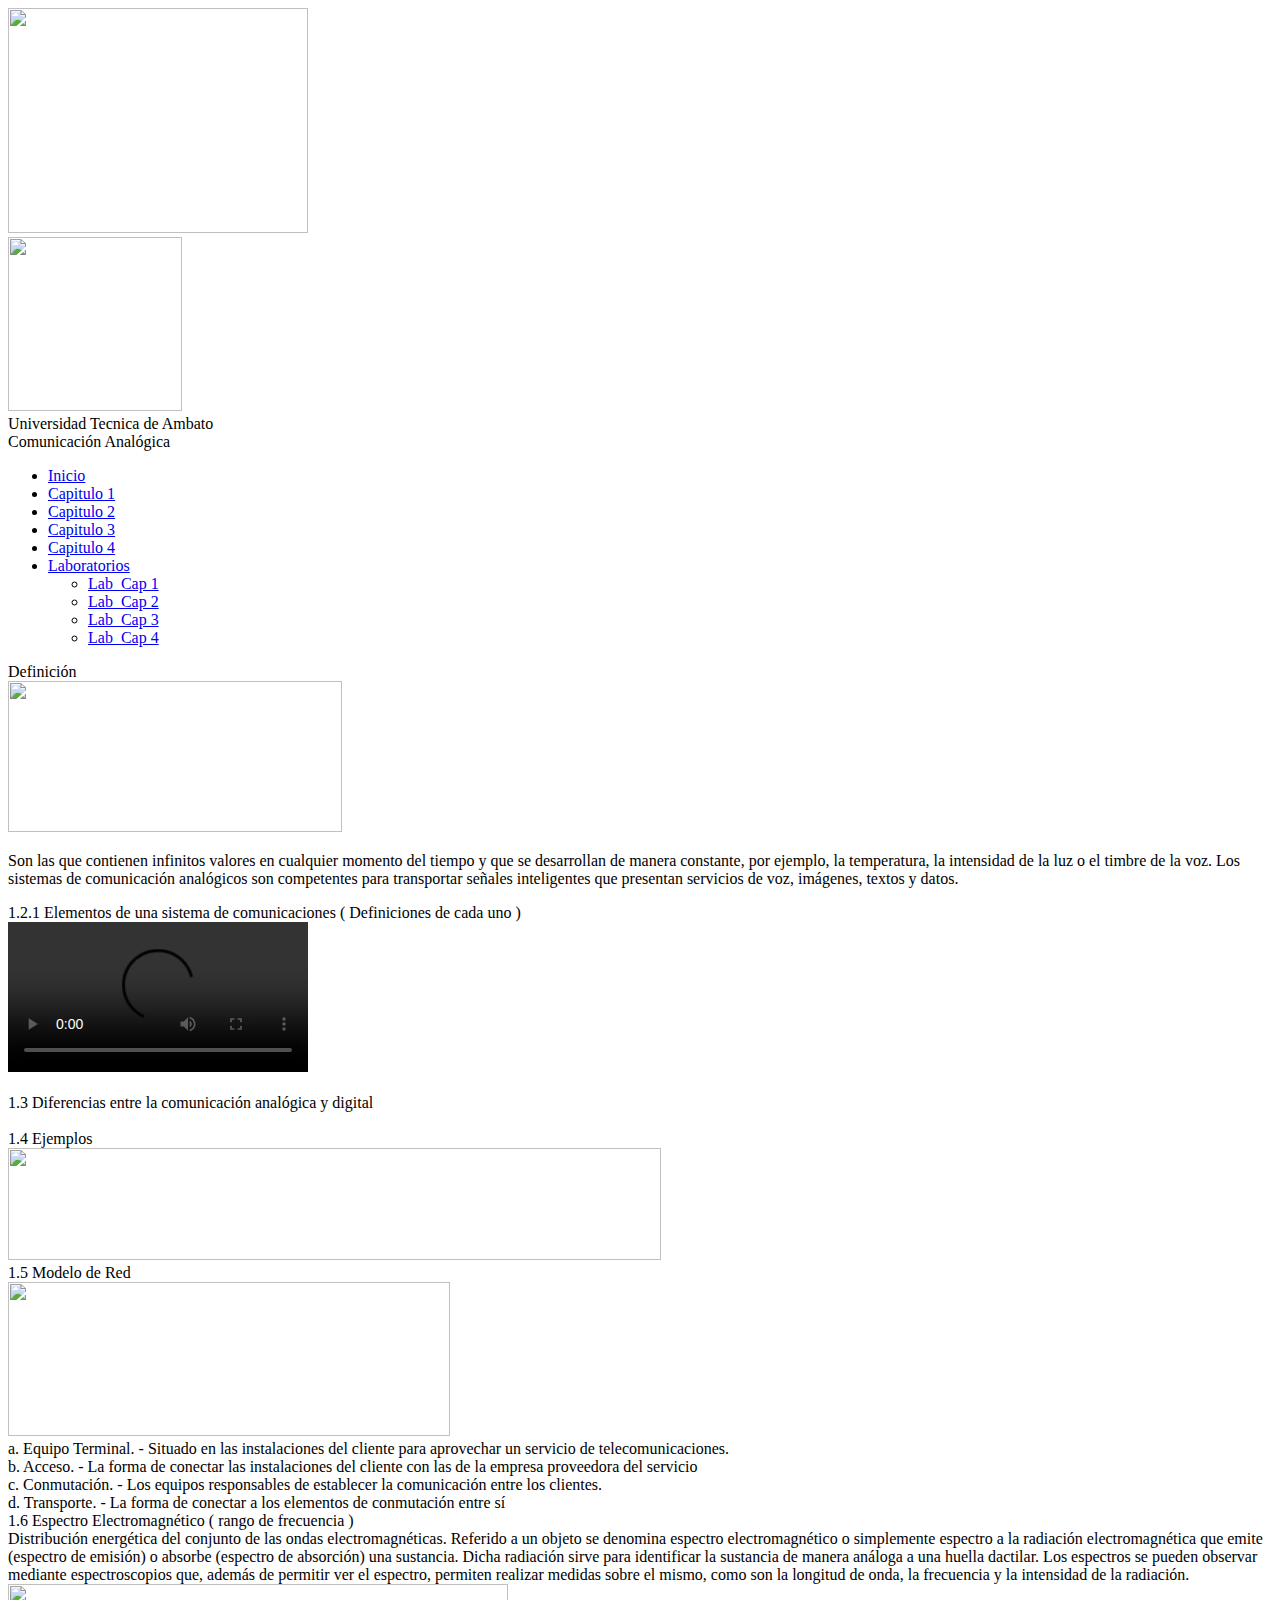
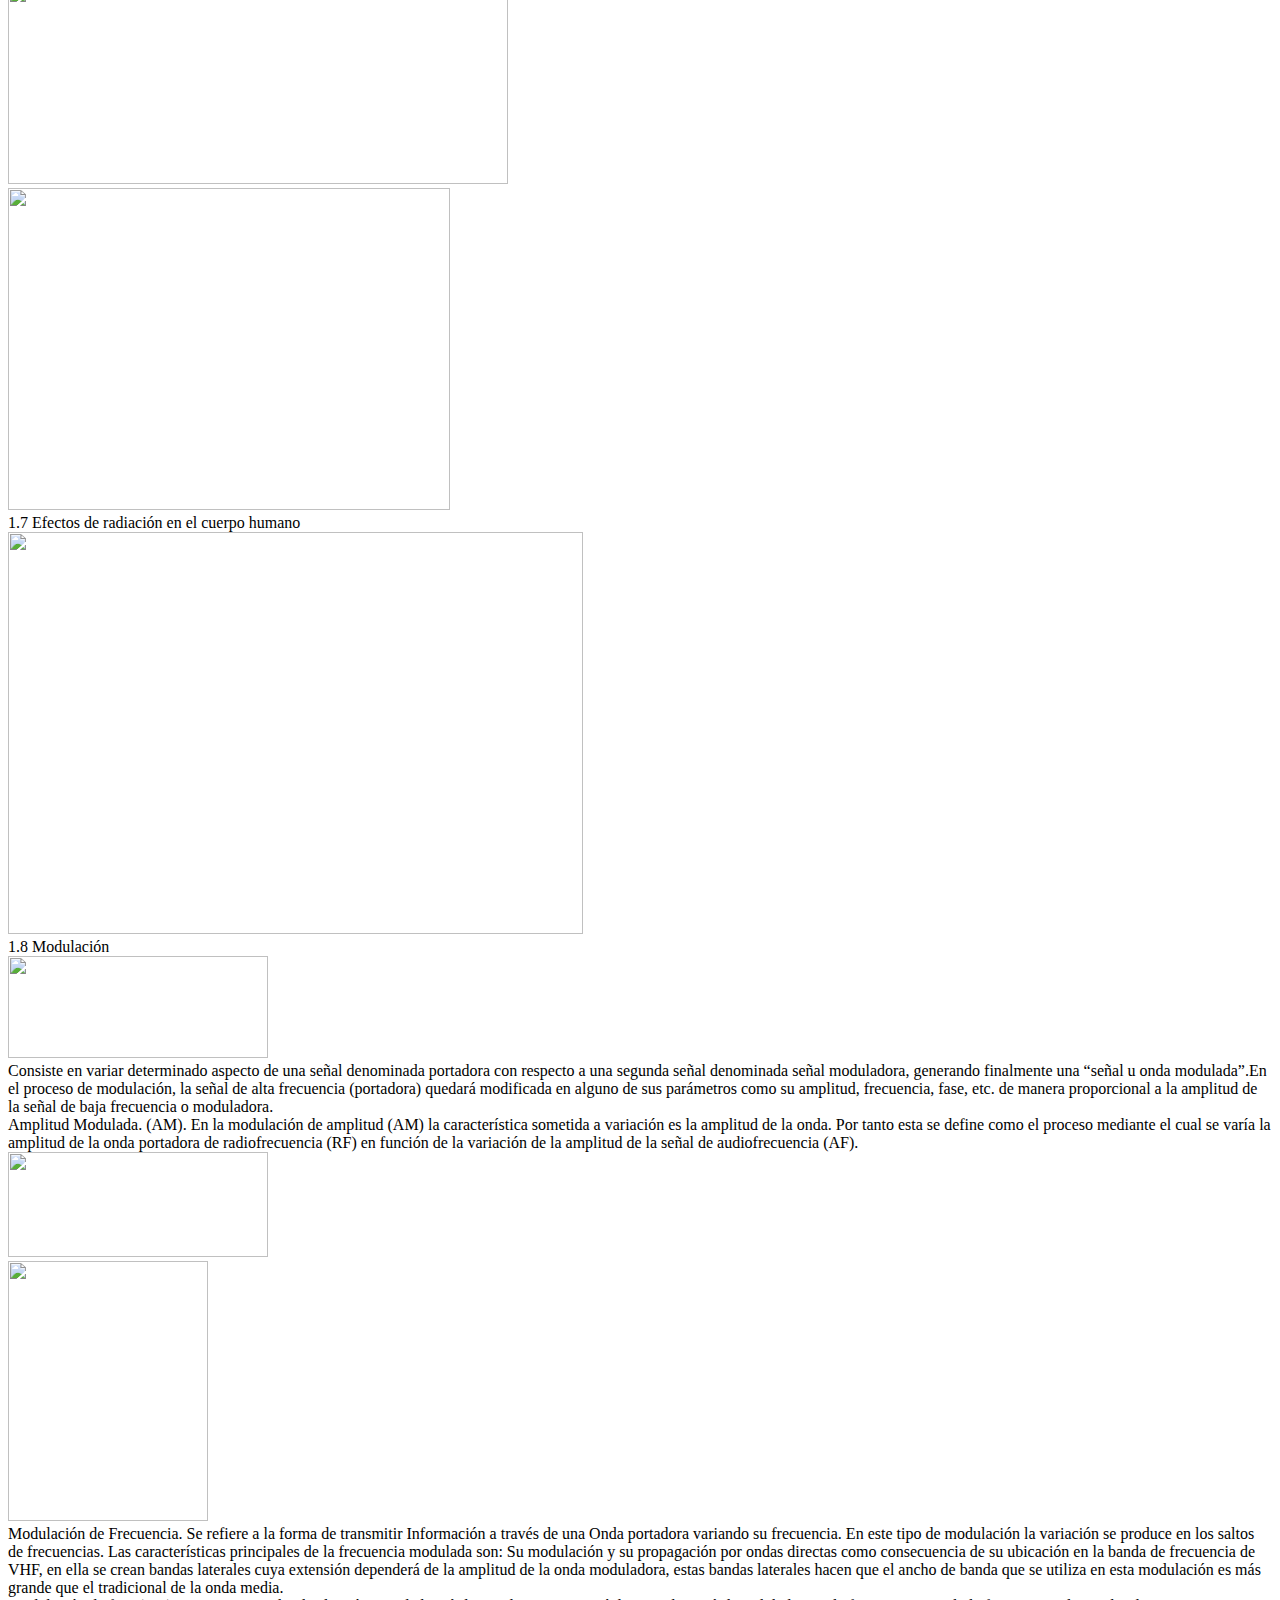
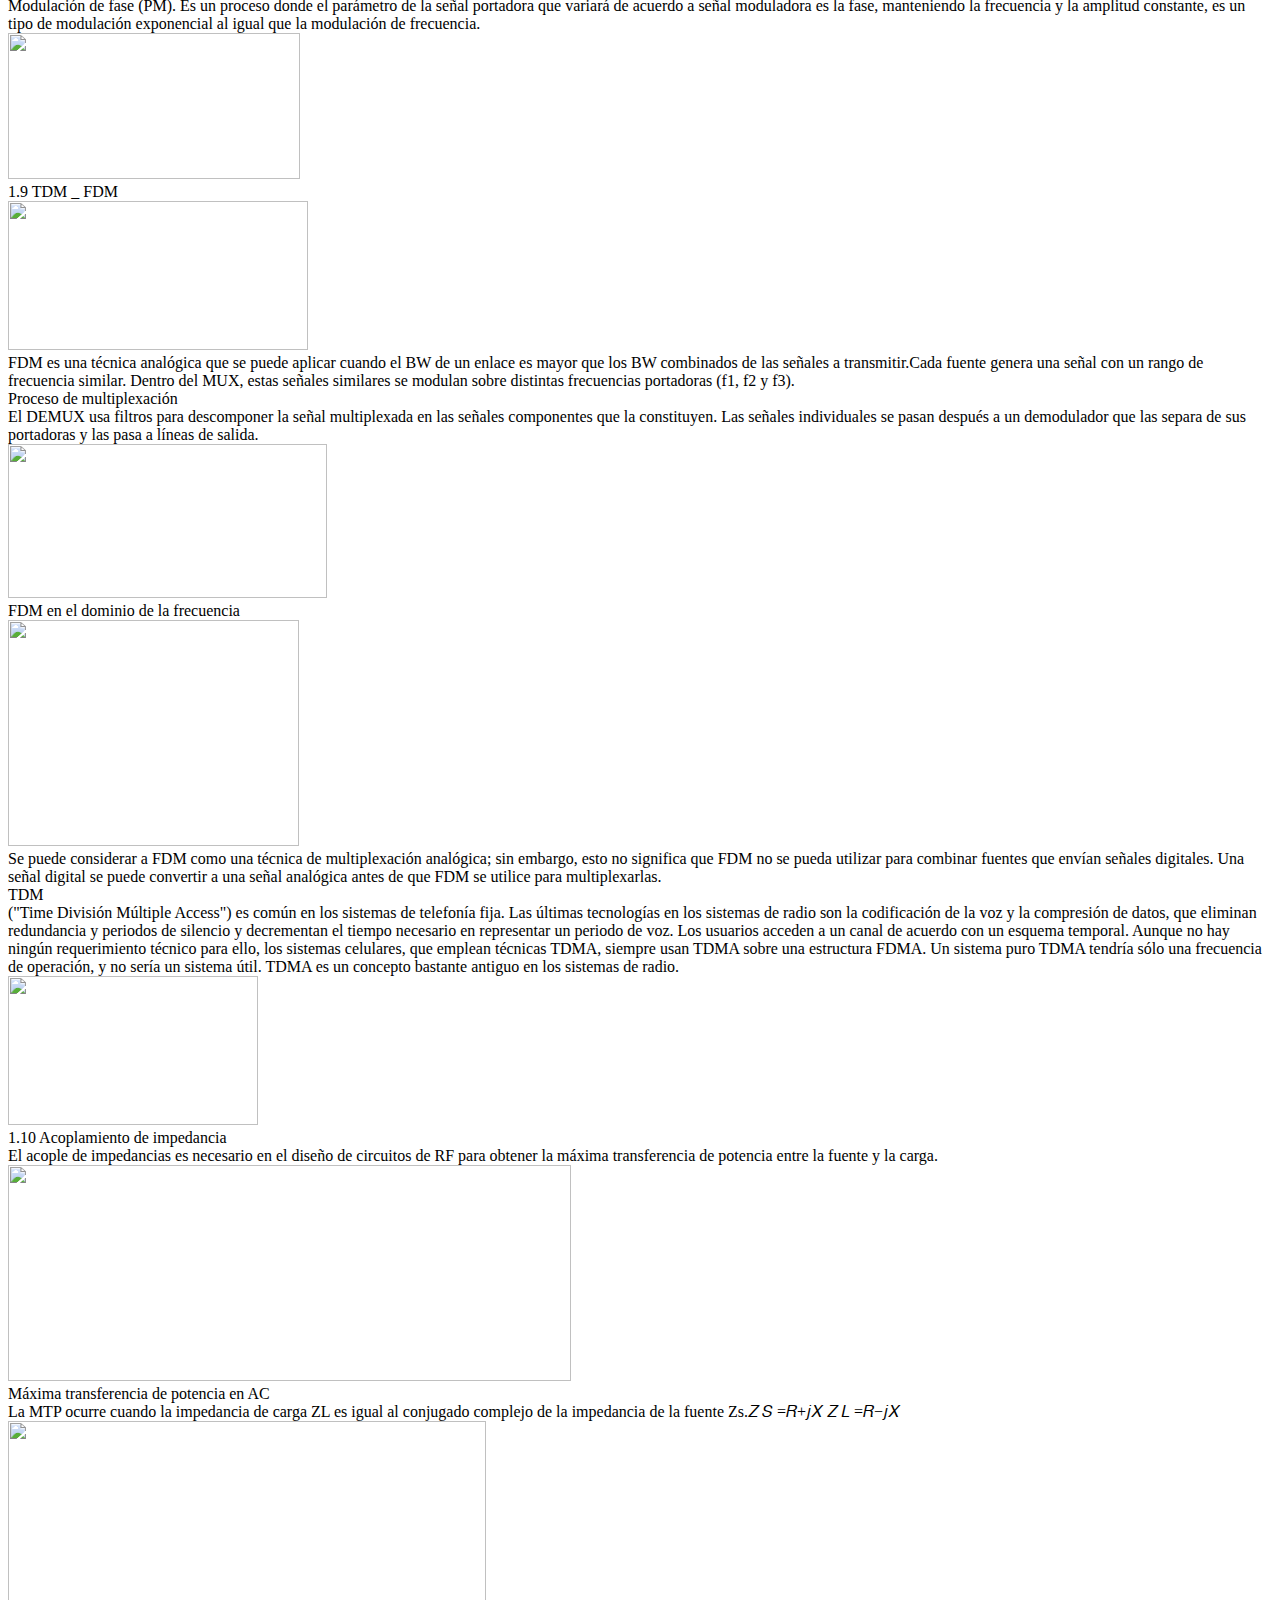
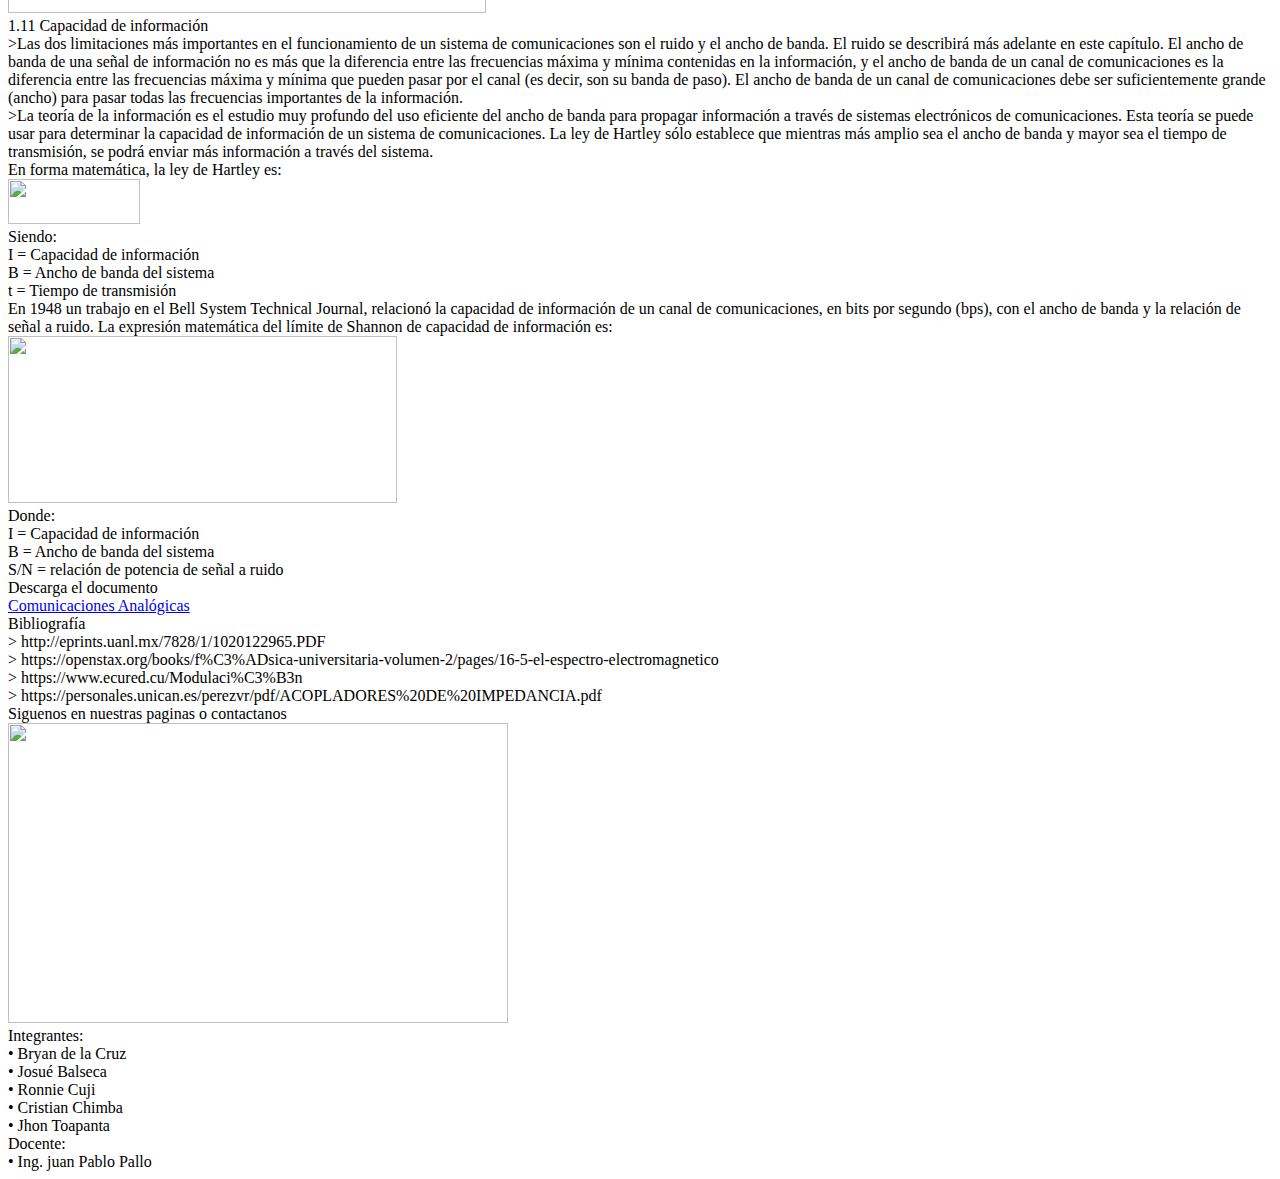
==== Capitulo 1.html @ 6d48a51b "Add files via upload" ====
<!doctype html>
<html>
<head>
<meta charset="utf-8">
<title>Materia Comunicación Analógica</title>
<link href="Codigo/codigo.css" rel="stylesheet" type="text/css">
</head>	 

<body>
	
<div id="marco">
	
	<div class="encabezadopri">
		
		<div class="imag1"><img src="Imagenes/Circuito-integrado-300x225.png" width="300" height="225" alt=""/></div>
	  	<div class="logopri"><img src="Imagenes/Ico_uta.png" width="174" height="174" alt=""/></div>
		<div class="titulopri">Universidad Tecnica de Ambato</div>
		<div class="titulo2">Comunicación Analógica</div>
		
		
	</div>

	<div class="menu">
		<ul>
			<li> <a href="index.html">Inicio</a> </li> 
			<li> <a href="Capitulo 1.html">Capitulo 1</a> </li>
			<li> <a href="Capitulo 2.html">Capitulo 2</a> </li>
			<li> <a href="Capitulo 3.html">Capitulo 3</a> </li>
			<li> <a href="Capitulo 4.html">Capitulo 4</a> </li>
			<li> <a href="Laboratorios.html">Laboratorios</a> 
				<ul class="submenu">
					<li> <a href="Lab_Cap 1.html">Lab_Cap 1</a></li>
					<li> <a href="Lab_Cap 2.html">Lab_Cap 2</a></li>
					<li> <a href="Lab_Cap 3.html">Lab_Cap 3</a></li>
					<li> <a href="Lab_Cap 4.html">Lab_Cap 4</a></li>
				</ul>
			</li>
		</ul>
	
	</div>
	<div class="limipar"></div>
		
	<div class="contenidoini">
  	  <div class="cont3">Definición</div>
		<div class="imag4"><img src="Imagenes/Imagen3.jpg" width="334" height="151" alt=""/></div>
  	  <div class="cont4"><p>Son las que contienen infinitos valores en cualquier momento del tiempo y que se desarrollan de manera constante, por ejemplo, la temperatura, la intensidad de la luz o el timbre de la voz. Los sistemas de comunicación analógicos son competentes para transportar señales inteligentes que presentan servicios de voz, imágenes, textos y datos.</p></div>
  	  <div class="tema1">1.2.1	Elementos de una sistema de comunicaciones ( Definiciones de cada uno )</div>
		<video controls> <source src="Videos/Introducción a las telecomunicaciones.mp4" type="video/mp4" width="200" alt=""/></video>
	  <div class="imag5"><img src="Imagenes/Imagen4.png" width="500" alt=""/></div>
		
			
 	  <div class="tema2">1.3	Diferencias entre la comunicación analógica y digital </div>
		<div class="imag6"><img src="Imagenes/Imagen5.png" width="442" alt=""/></div>
	  <div class="tema3">1.4	Ejemplos</div>
		<div class="imag7"><img src="Imagenes/Captura.PNG" width="653" height="112" alt=""/></div>
	  <div class="tema4">1.5	Modelo de Red </div>
		<div class="imag8"><img src="Imagenes/Imagen6.png" width="442" height="154" alt=""/></div>
		<div class="cont5">
			a. Equipo Terminal. - Situado en las instalaciones del cliente para aprovechar un servicio 
			de telecomunicaciones.<br>
			b. Acceso. - La forma de conectar las instalaciones del cliente con las de la empresa proveedora del servicio<br>
			c. Conmutación. - Los equipos responsables de establecer la comunicación entre los clientes.<br>
			d. Transporte. - La forma de conectar a los elementos de conmutación entre sí
		</div>
		<div class="tema5">1.6	Espectro Electromagnético ( rango de frecuencia )</div>
	  <div class="cont6">Distribución energética del conjunto de las ondas electromagnéticas. Referido a un objeto se denomina espectro electromagnético o simplemente espectro a la radiación electromagnética que emite (espectro de emisión) o absorbe (espectro de absorción) una sustancia. Dicha radiación sirve para identificar la sustancia de manera análoga a una huella dactilar. Los espectros se pueden observar mediante espectroscopios que, además de permitir ver el espectro, permiten realizar medidas sobre el mismo, como son la longitud de onda, la frecuencia y la intensidad de la radiación.</div>
		<div class="imag9"><img src="Imagenes/imag9.jpg" width="500" height="200" alt=""/></div>
		<div class="imag11"><img src="Imagenes/imag11.jpg" width="442" height="322" alt=""/></div>
	  <div class="tema6">1.7	Efectos de radiación en el cuerpo humano </div>
		<div class="imag12"><img src="Imagenes/imag12.PNG" width="575" height="402" alt=""/></div>
	  <div class="tema7">1.8	Modulación</div>
		<div class="imag13"><img src="Imagenes/imag13.gif" width="260" height="102" alt=""/></div>
	  <div class="cont7">Consiste en variar determinado aspecto de una señal denominada portadora con respecto a una segunda señal denominada señal moduladora, generando finalmente una “señal u onda modulada”.En el proceso de modulación, la señal de alta frecuencia (portadora) quedará modificada en alguno de sus parámetros como su amplitud, frecuencia, fase, etc. de manera proporcional a la amplitud de la señal de baja frecuencia o moduladora.</div>
	  <div class="cont8">Amplitud Modulada. (AM). En la modulación de amplitud (AM) la característica sometida a variación es la amplitud de la onda. Por tanto esta se define como el proceso mediante el cual se varía la amplitud de la onda portadora de radiofrecuencia (RF) en función de la variación de la amplitud de la señal de audiofrecuencia (AF).</div>
		<div class="imag14"><img src="Imagenes/imag14.jpg" width="260" height="105" alt=""/></div>
		<div class="imag15"><img src="Imagenes/imag15.png" width="200" height="260" alt=""/></div>
	  <div class="cont9">Modulación de Frecuencia. Se refiere a la forma de transmitir Información a través de una Onda portadora variando su frecuencia. En este tipo de modulación la variación se produce en los saltos de frecuencias.
		Las características principales de la frecuencia modulada son: Su modulación y su propagación por ondas directas como consecuencia de su ubicación en la banda de frecuencia de VHF, en ella se crean bandas laterales cuya extensión dependerá de la amplitud de la onda moduladora, estas bandas laterales hacen que el ancho de banda que se utiliza en esta modulación es más grande que el tradicional de la onda media.</div>
	  <div class="cont10">Modulación de fase (PM). Es un proceso donde el parámetro de la señal portadora que variará de acuerdo a señal moduladora es la fase, manteniendo la frecuencia y la amplitud constante, es un tipo de modulación exponencial al igual que la modulación de frecuencia.</div>
		<div class="imag16"><img src="Imagenes/imag16.gif" width="292" height="146" alt=""/></div>
		<div class="tema12">1.9	TDM _ FDM</div>
		<div class="imag17"><img src="Imagenes/imag17.png" width="300" height="149" alt=""/></div>
	  <div class="cont11">FDM es una técnica analógica que se puede aplicar cuando el BW de un enlace es mayor que los BW combinados de las señales a transmitir.Cada fuente genera una señal con un rango  de frecuencia similar. Dentro del MUX, estas  señales similares se modulan sobre  distintas frecuencias portadoras (f1, f2  y f3).</div>
	  <div class="tema8">Proceso de multiplexación</div>
	  <div class="cont12">El DEMUX usa filtros para descomponer la señal multiplexada en las señales componentes que la constituyen. Las señales individuales se pasan después a un demodulador que las separa de sus portadoras y las pasa a líneas de salida.</div>
		<div class="imag18"><img src="Imagenes/imag18.png" width="319" height="154" alt=""/></div>
	  <div class="tema9">FDM en el dominio de la frecuencia</div>
		<div class="imag19"><img src="Imagenes/imag19.png" width="291" height="226" alt=""/></div>
		<div class="cont13">Se puede considerar a FDM como una técnica de multiplexación analógica; sin embargo, esto no significa que FDM no se pueda utilizar para combinar fuentes que envían señales digitales. Una señal digital se puede convertir a una señal analógica antes de que FDM se utilice para multiplexarlas.</div>
	  <div class="tema10">TDM</div>
	  <div class="cont14">("Time División Múltiple Access") es común en los sistemas de telefonía fija. Las últimas tecnologías en los sistemas de radio son la codificación de la voz y la compresión de datos, que eliminan redundancia y periodos de silencio y decrementan el tiempo necesario en representar un periodo de voz. Los usuarios acceden a un canal de acuerdo con un esquema temporal. Aunque no hay ningún requerimiento técnico para ello, los sistemas celulares, que emplean técnicas TDMA, siempre usan TDMA sobre una estructura FDMA. Un sistema puro TDMA tendría sólo una frecuencia de operación, y no sería un sistema útil. TDMA es un concepto bastante antiguo en los sistemas de radio.</div>
		<div class="imag20"><img src="Imagenes/imag20.jpg" width="250" height="149" alt=""/></div>
	  <div class="tema11">1.10	Acoplamiento de impedancia </div>
	  <div class="cont15">El acople de impedancias es necesario en el diseño de circuitos de RF para obtener la máxima transferencia de potencia entre la fuente y la carga.</div>
		<div class="imag21"><img src="Imagenes/imag21.png" width="563" height="216" alt=""/></div>
	  <div class="tema13">Máxima transferencia de potencia en AC</div>
	  <div class="cont16">La MTP ocurre cuando la impedancia de carga ZL es igual al conjugado complejo de la impedancia de la fuente Zs.𝑍 𝑆 =𝑅+𝑗𝑋 𝑍 𝐿 =𝑅−𝑗𝑋</div>
		<div class="imag22"><img src="Imagenes/imag22.jpg" width="478" height="192" alt=""/></div>
	  <div  class="tema14">1.11	Capacidad de información </div>
	  <div class="cont17">>Las dos limitaciones más importantes en el funcionamiento de un sistema de comunicaciones son el ruido y el ancho de banda. El ruido se describirá más adelante en este capítulo. El ancho de banda de una señal de información no es más que la diferencia entre las frecuencias máxima y mínima contenidas en la información, y el ancho de banda de un canal de comunicaciones es la diferencia entre las frecuencias máxima y mínima que pueden pasar por el canal (es decir, son su banda de paso). El ancho de banda de un canal de comunicaciones debe ser suficientemente grande (ancho) para pasar todas las frecuencias importantes de la información.<br>
		>La teoría de la información es el estudio muy profundo del uso eficiente del ancho de banda para propagar información a través de sistemas electrónicos de comunicaciones. Esta teoría se puede usar para determinar la capacidad de información de un sistema de comunicaciones. La ley de Hartley sólo establece que mientras más amplio sea el ancho de banda y mayor sea el tiempo de transmisión, se podrá enviar más información a través del sistema.<br>
	  En forma matemática, la ley de Hartley es:</div>
		<div class="imag23"><img src="Imagenes/imag23.png" width="132" height="45" alt=""/></div>
	  <div class="cont18">Siendo:<br> I = Capacidad de información<br>
			B = Ancho de banda del sistema<br>
            t = Tiempo de transmisión</div>
	  <div class="cont19">En 1948 un trabajo en el Bell System Technical Journal, relacionó la capacidad de información de un canal de comunicaciones, en bits por segundo (bps), con el ancho de banda y la relación de señal a ruido. La expresión matemática del límite de Shannon de capacidad de información es:</div>
		<div class="imag24"><img src="Imagenes/imag24.png" width="389" height="167" alt=""/></div>
		<div class="cont20">Donde:<br>  I = Capacidad de información<br>
            B = Ancho de banda del sistema<br>
            S/N = relación de potencia de señal a ruido</div>
		<div class="cont21">Descarga el documento</div>
		<a href="Materia/CAPÍTULO I.pdf">Comunicaciones Analógicas</a>
		<div class="cont22">Bibliografía</div>
		<div class="cont23">
		> http://eprints.uanl.mx/7828/1/1020122965.PDF<br>
		> https://openstax.org/books/f%C3%ADsica-universitaria-volumen-2/pages/16-5-el-espectro-electromagnetico<br>
		> https://www.ecured.cu/Modulaci%C3%B3n<br>
		> https://personales.unican.es/perezvr/pdf/ACOPLADORES%20DE%20IMPEDANCIA.pdf</div>
		
  </div>
		
	<div class="pie">
		<div class="redes">Siguenos en nuestras paginas o contactanos</div>
		<div class="imag4"><img src="Imagenes/publicidad-empresas-en-redes-sociales-empresa-madrid.png" width="500" height="300" alt=""/></div>
		<div class="inte">Integrantes:
	   <div class="contn">•	Bryan de la Cruz <br>
		  •	Josué Balseca <br>
		  •	Ronnie Cuji <br>
		  •	Cristian Chimba <br>
		  •	Jhon Toapanta</div>
	  </div>
	  <div class="inte">Docente:
	   <div class="contn">• Ing. juan Pablo Pallo</div>
		
	</div>
	
	
	
</div>
	
</body>
</html>
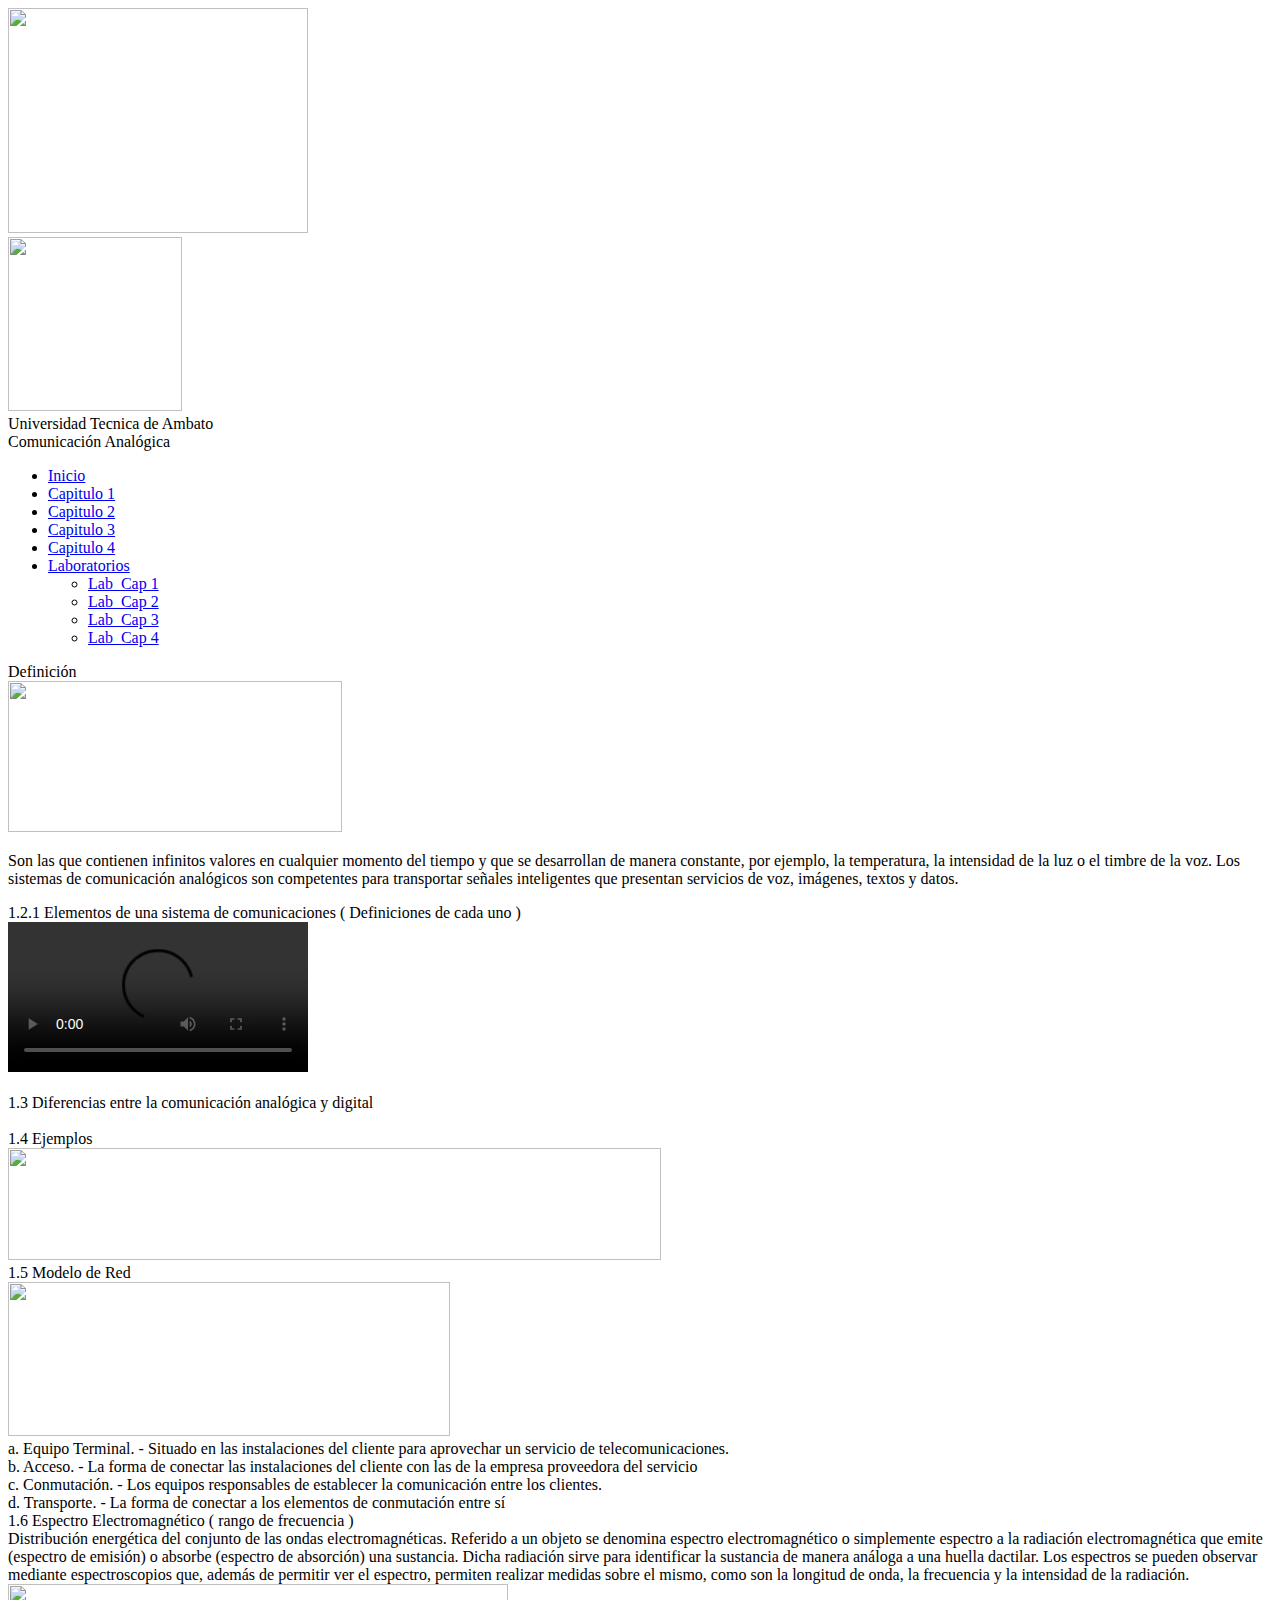
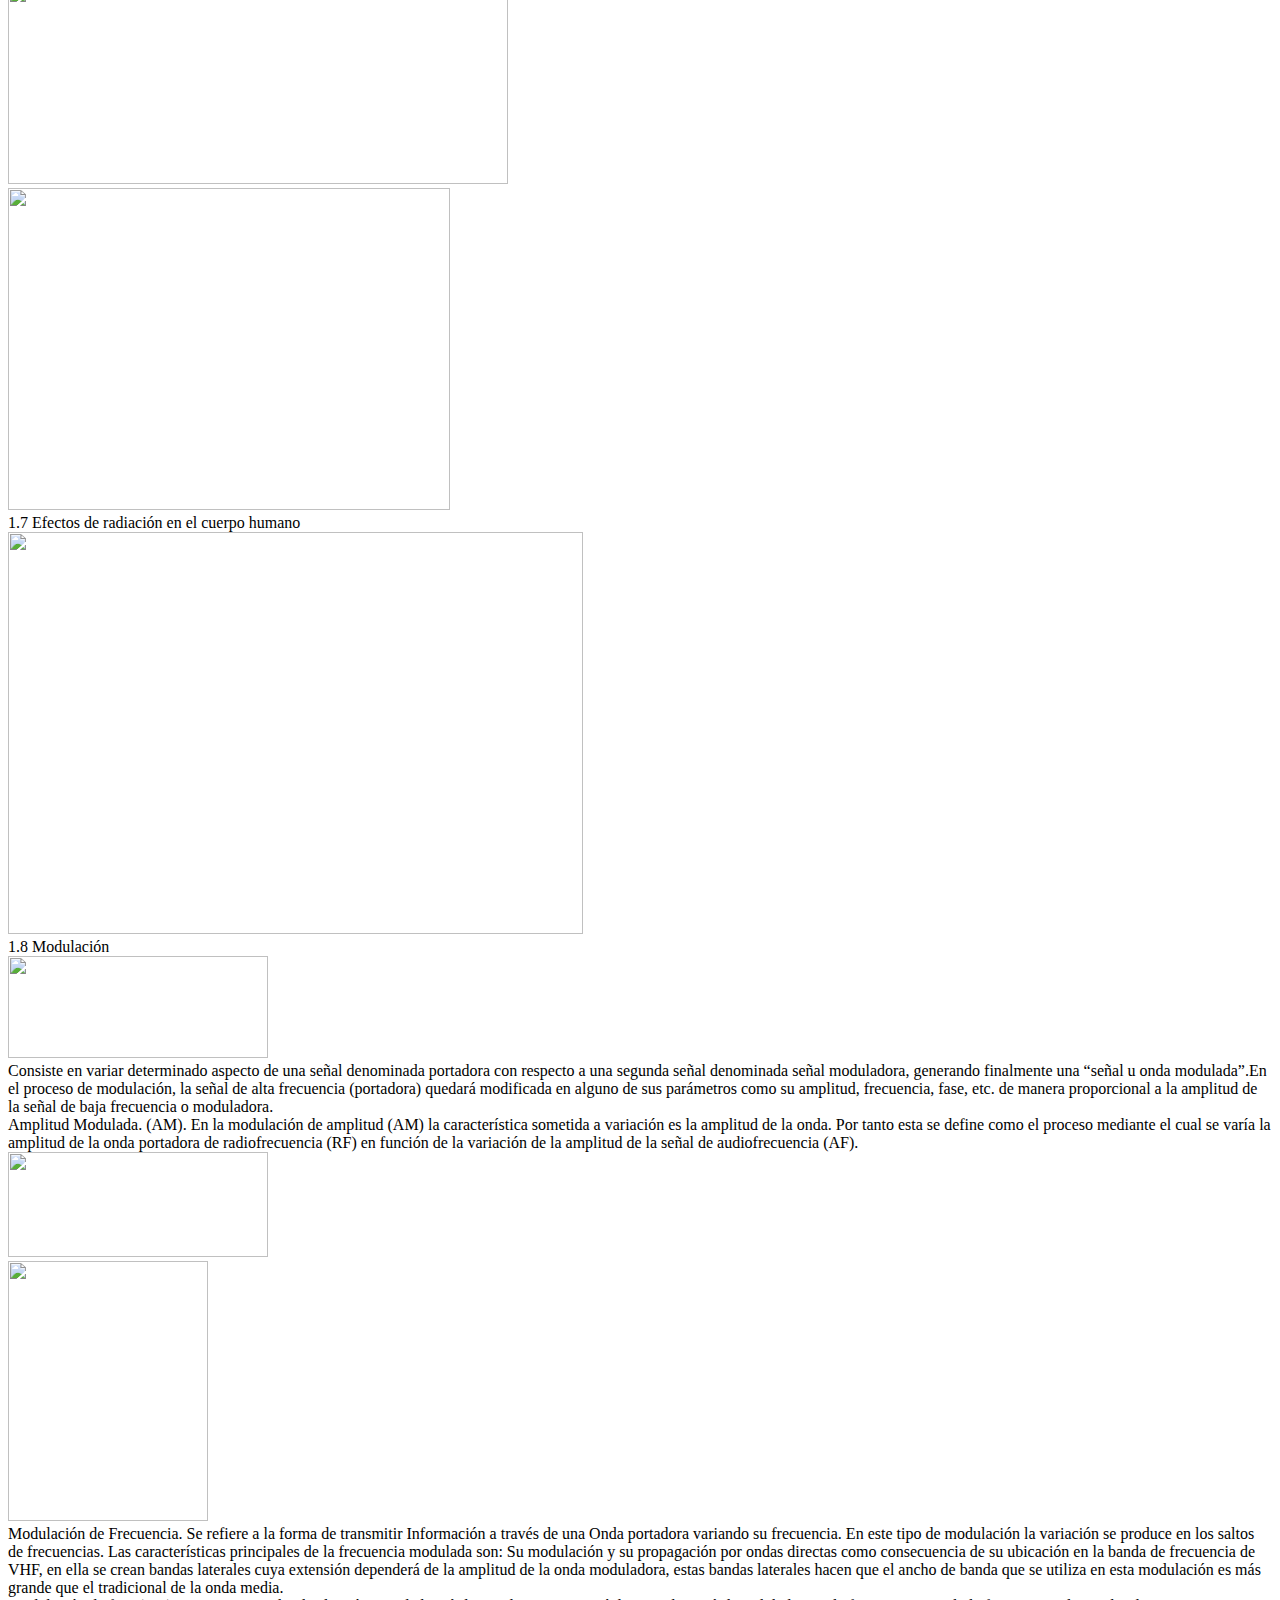
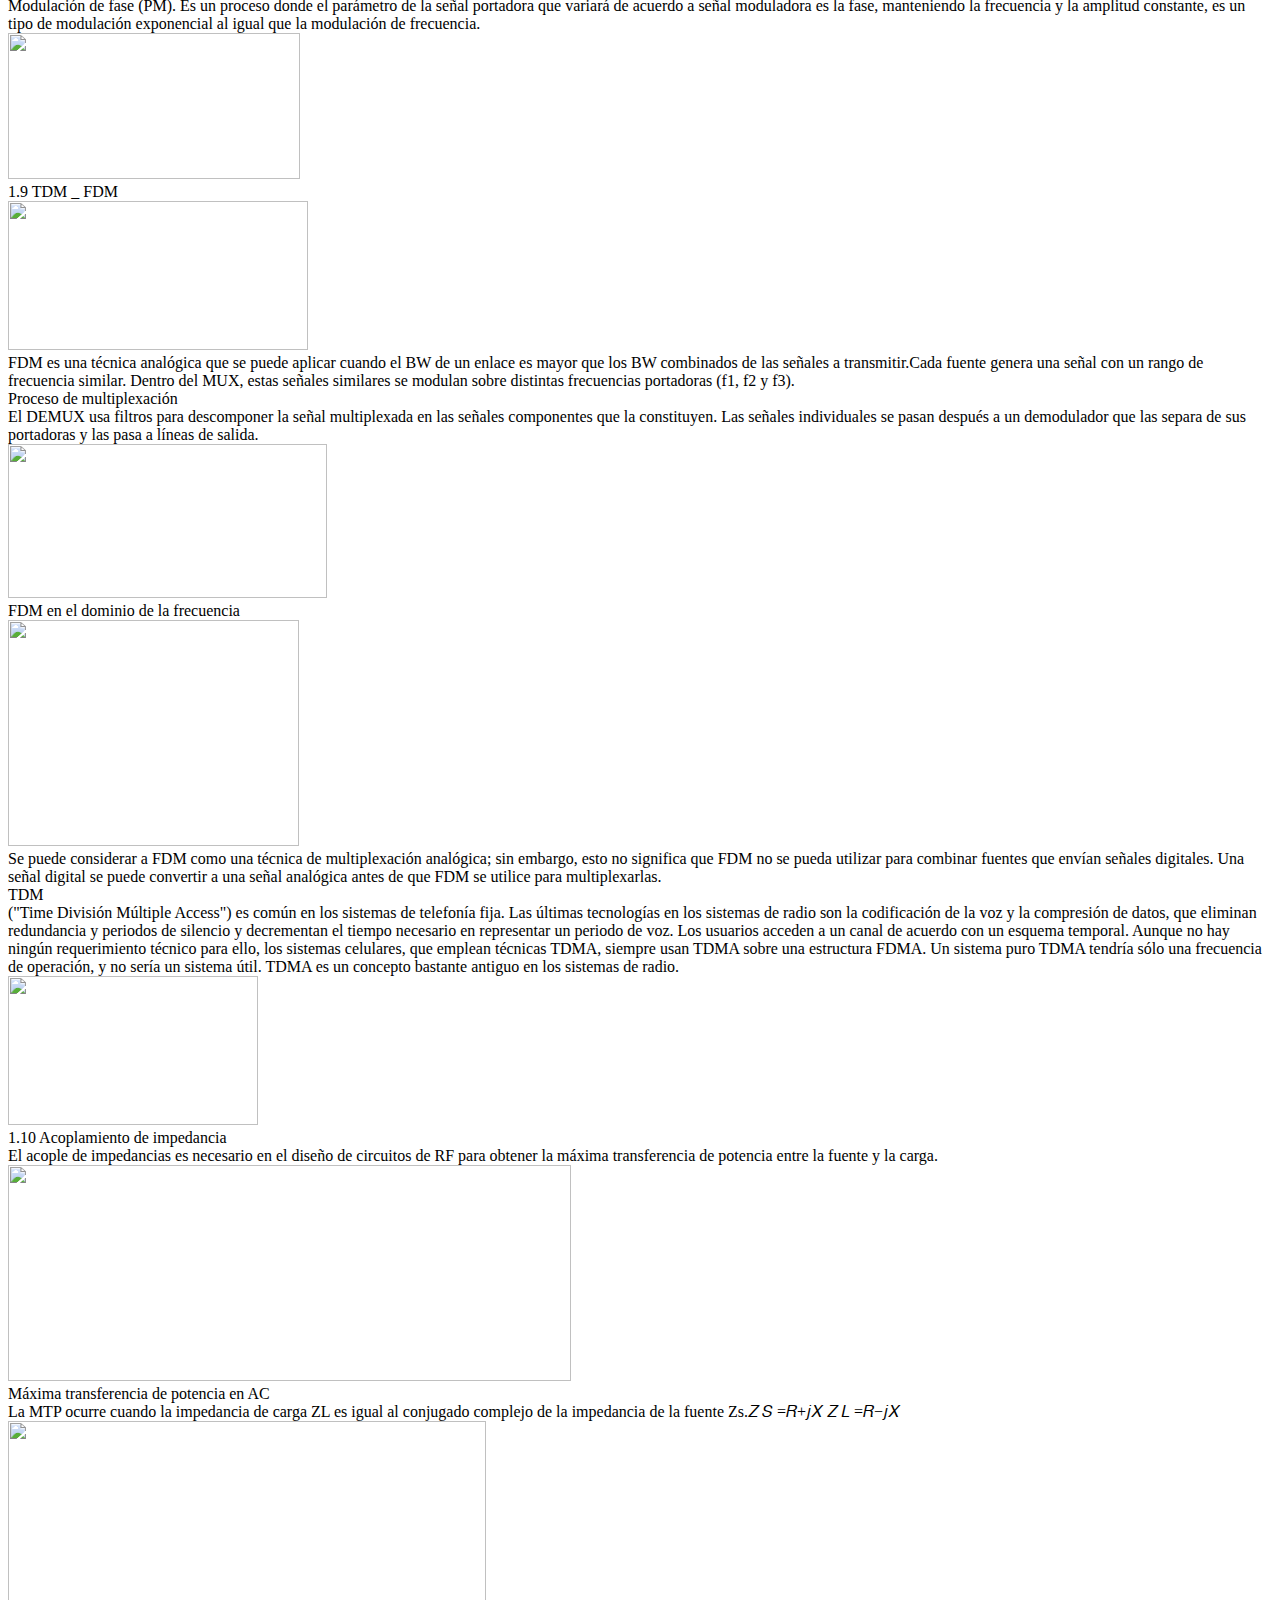
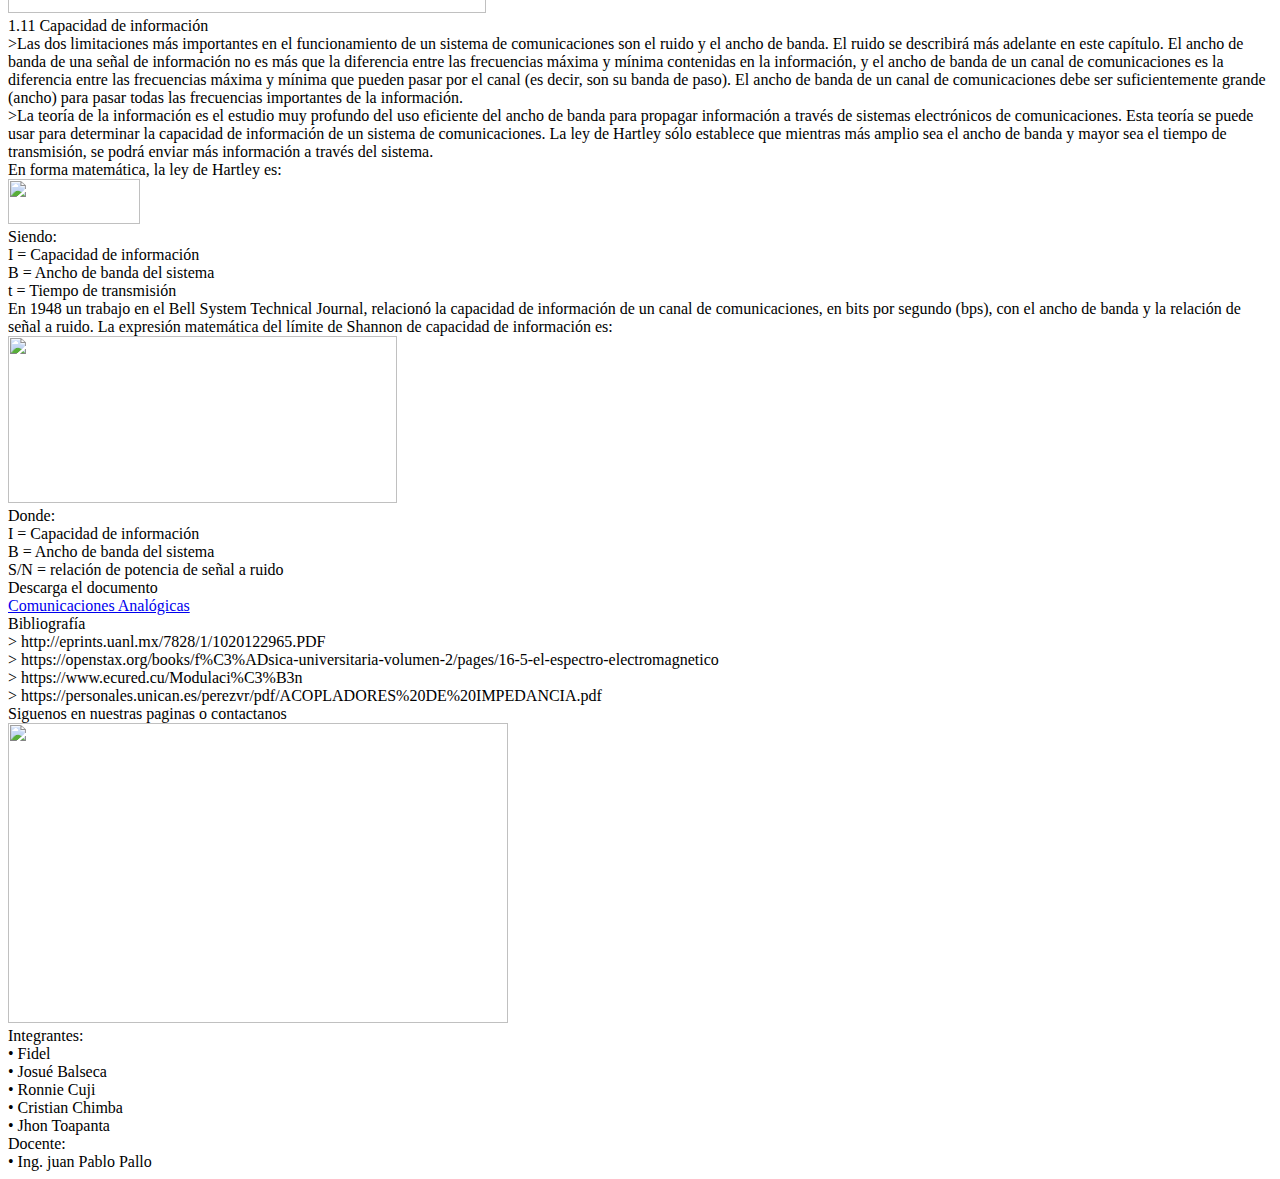
==== commit 0d705b23: "Update Capitulo 1.html" ====
--- a/Capitulo 1.html
+++ b/Capitulo 1.html
@@ -124,7 +124,7 @@
 		<div class="redes">Siguenos en nuestras paginas o contactanos</div>
 		<div class="imag4"><img src="Imagenes/publicidad-empresas-en-redes-sociales-empresa-madrid.png" width="500" height="300" alt=""/></div>
 		<div class="inte">Integrantes:
-	   <div class="contn">•	Bryan de la Cruz <br>
+	   <div class="contn">•	Fidel <br>
 		  •	Josué Balseca <br>
 		  •	Ronnie Cuji <br>
 		  •	Cristian Chimba <br>
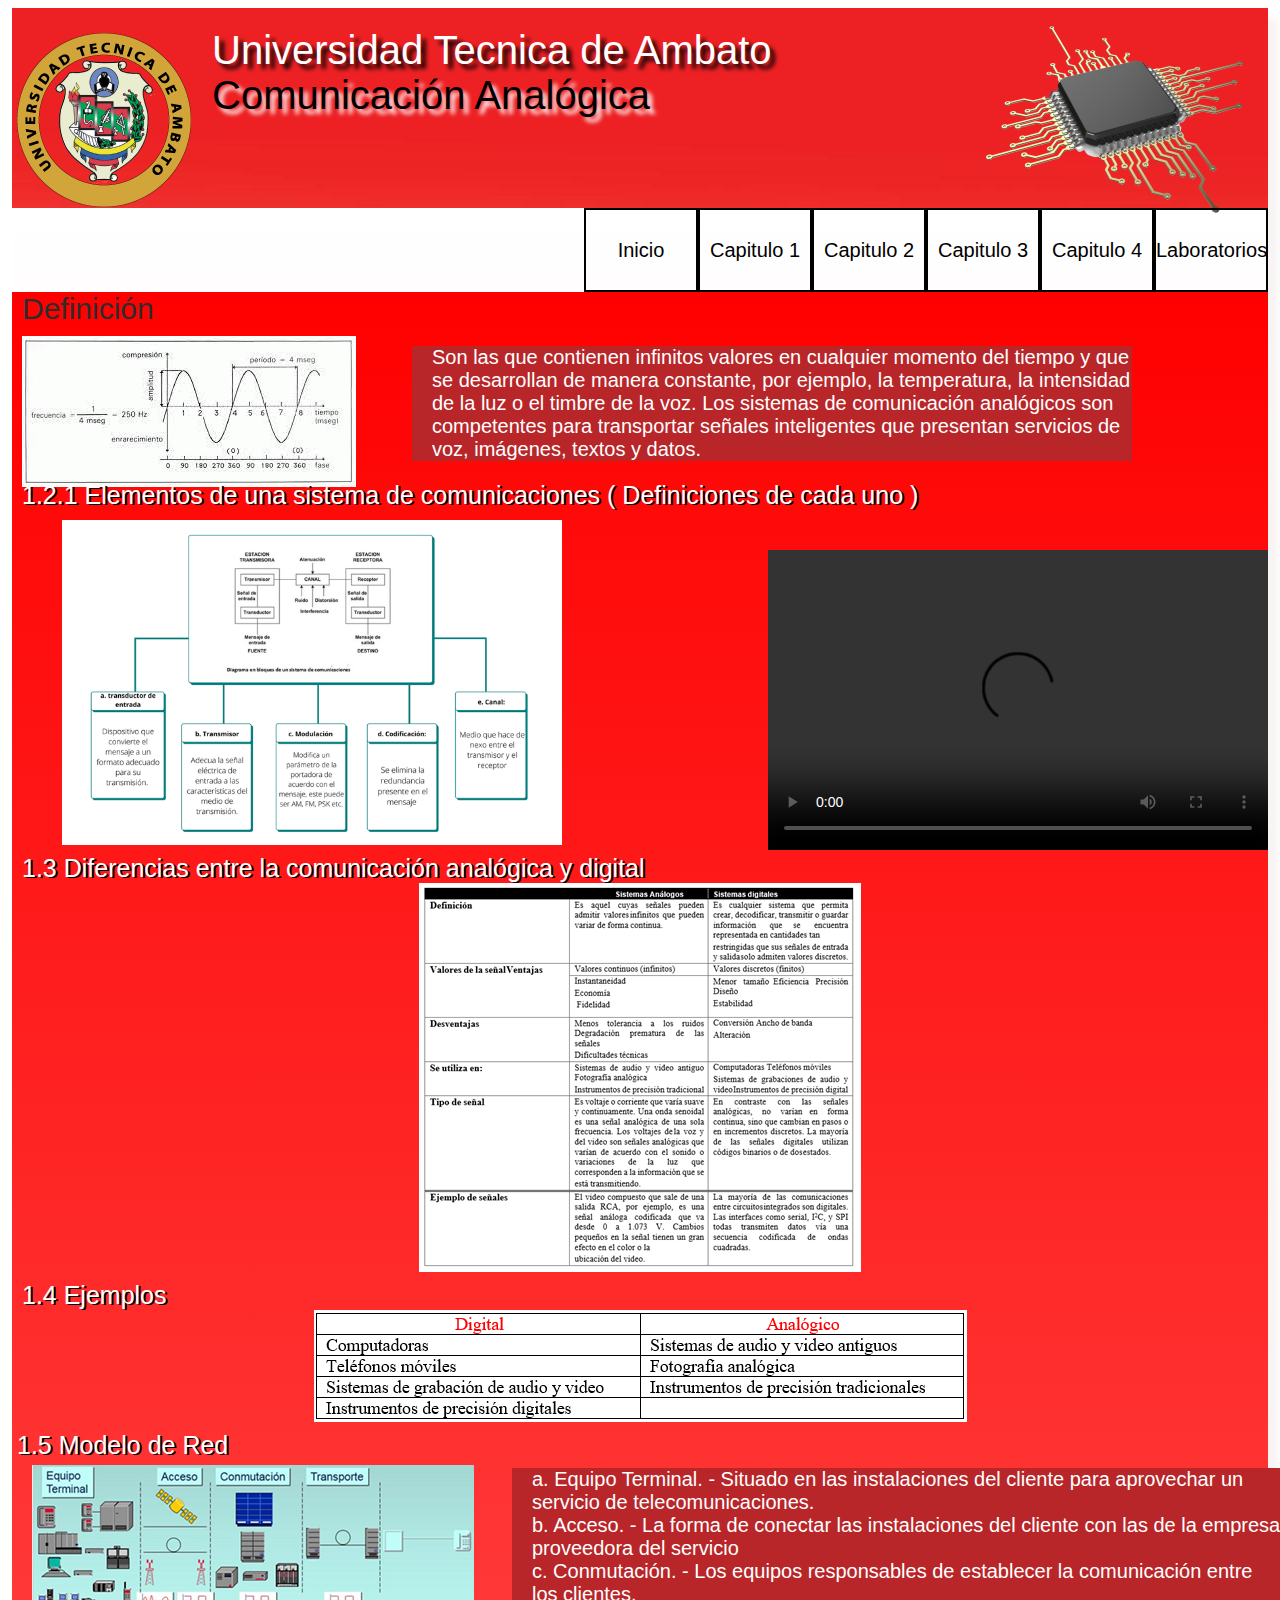
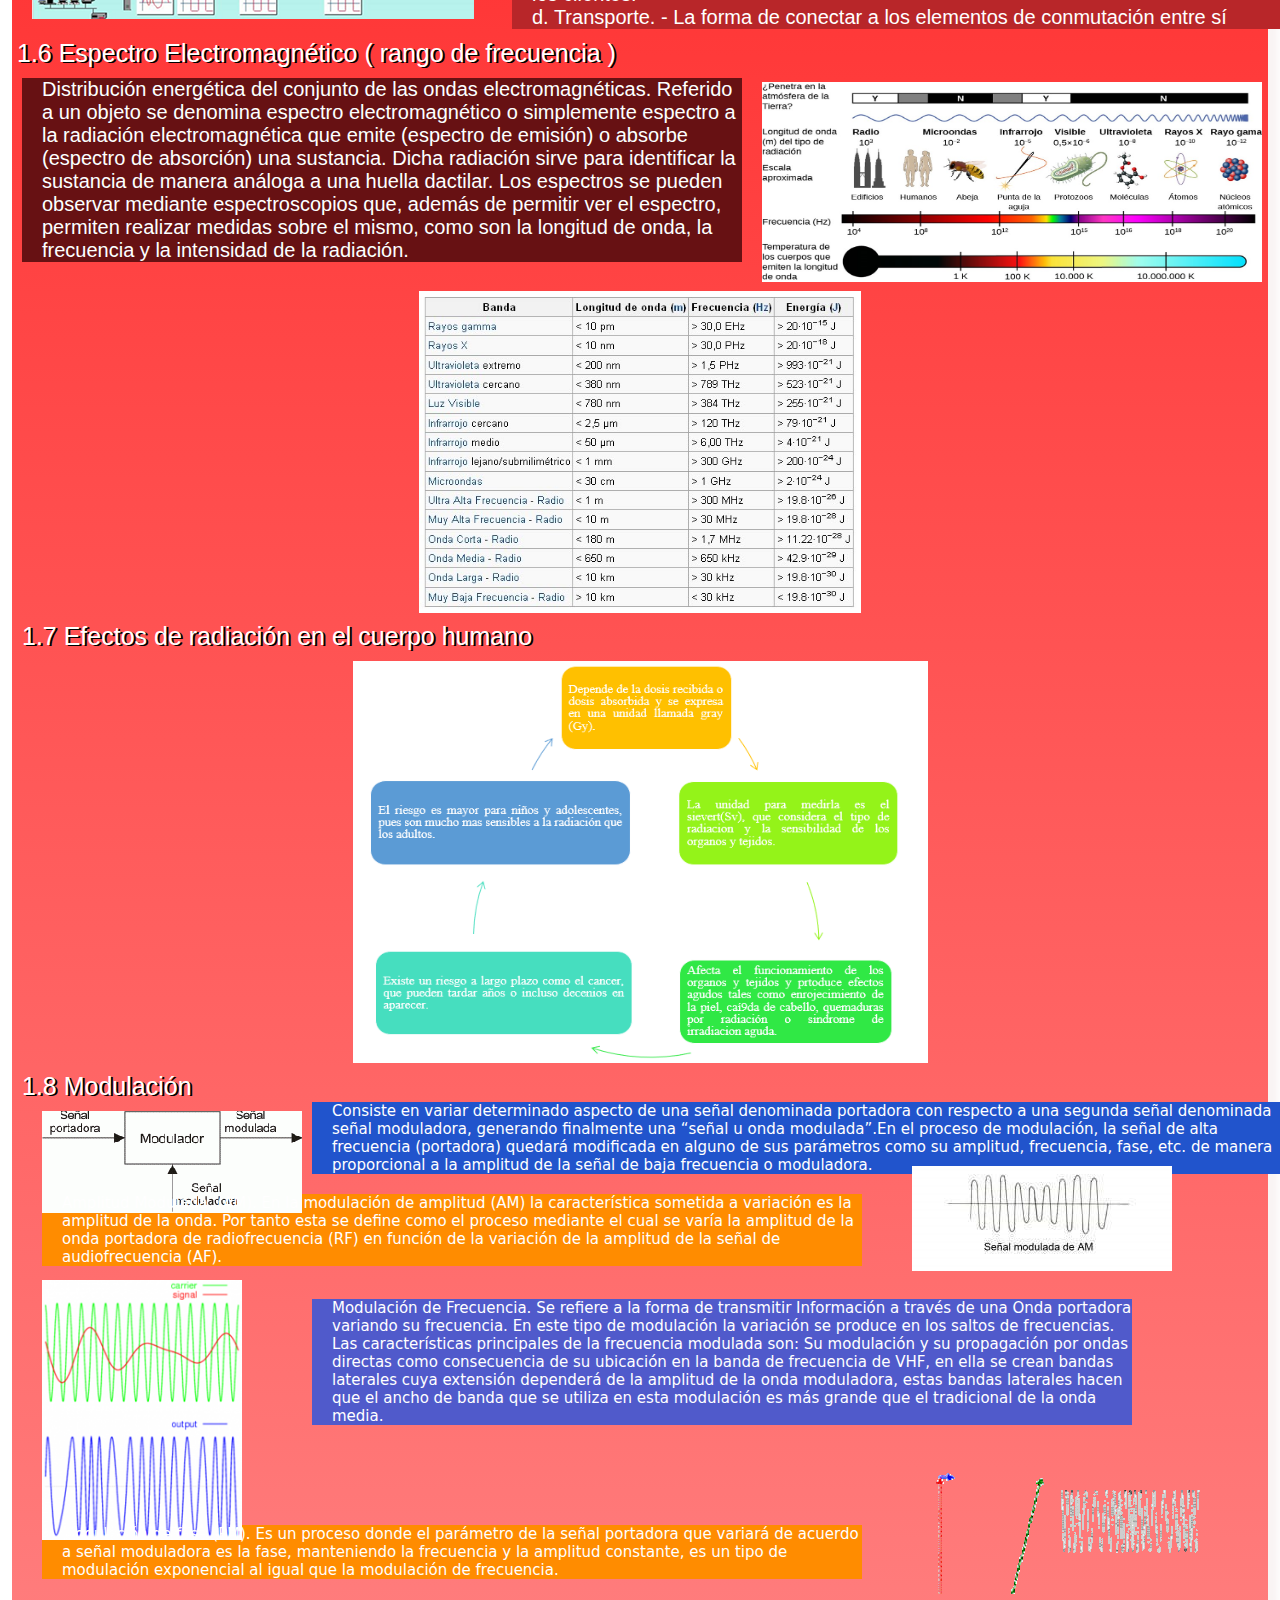
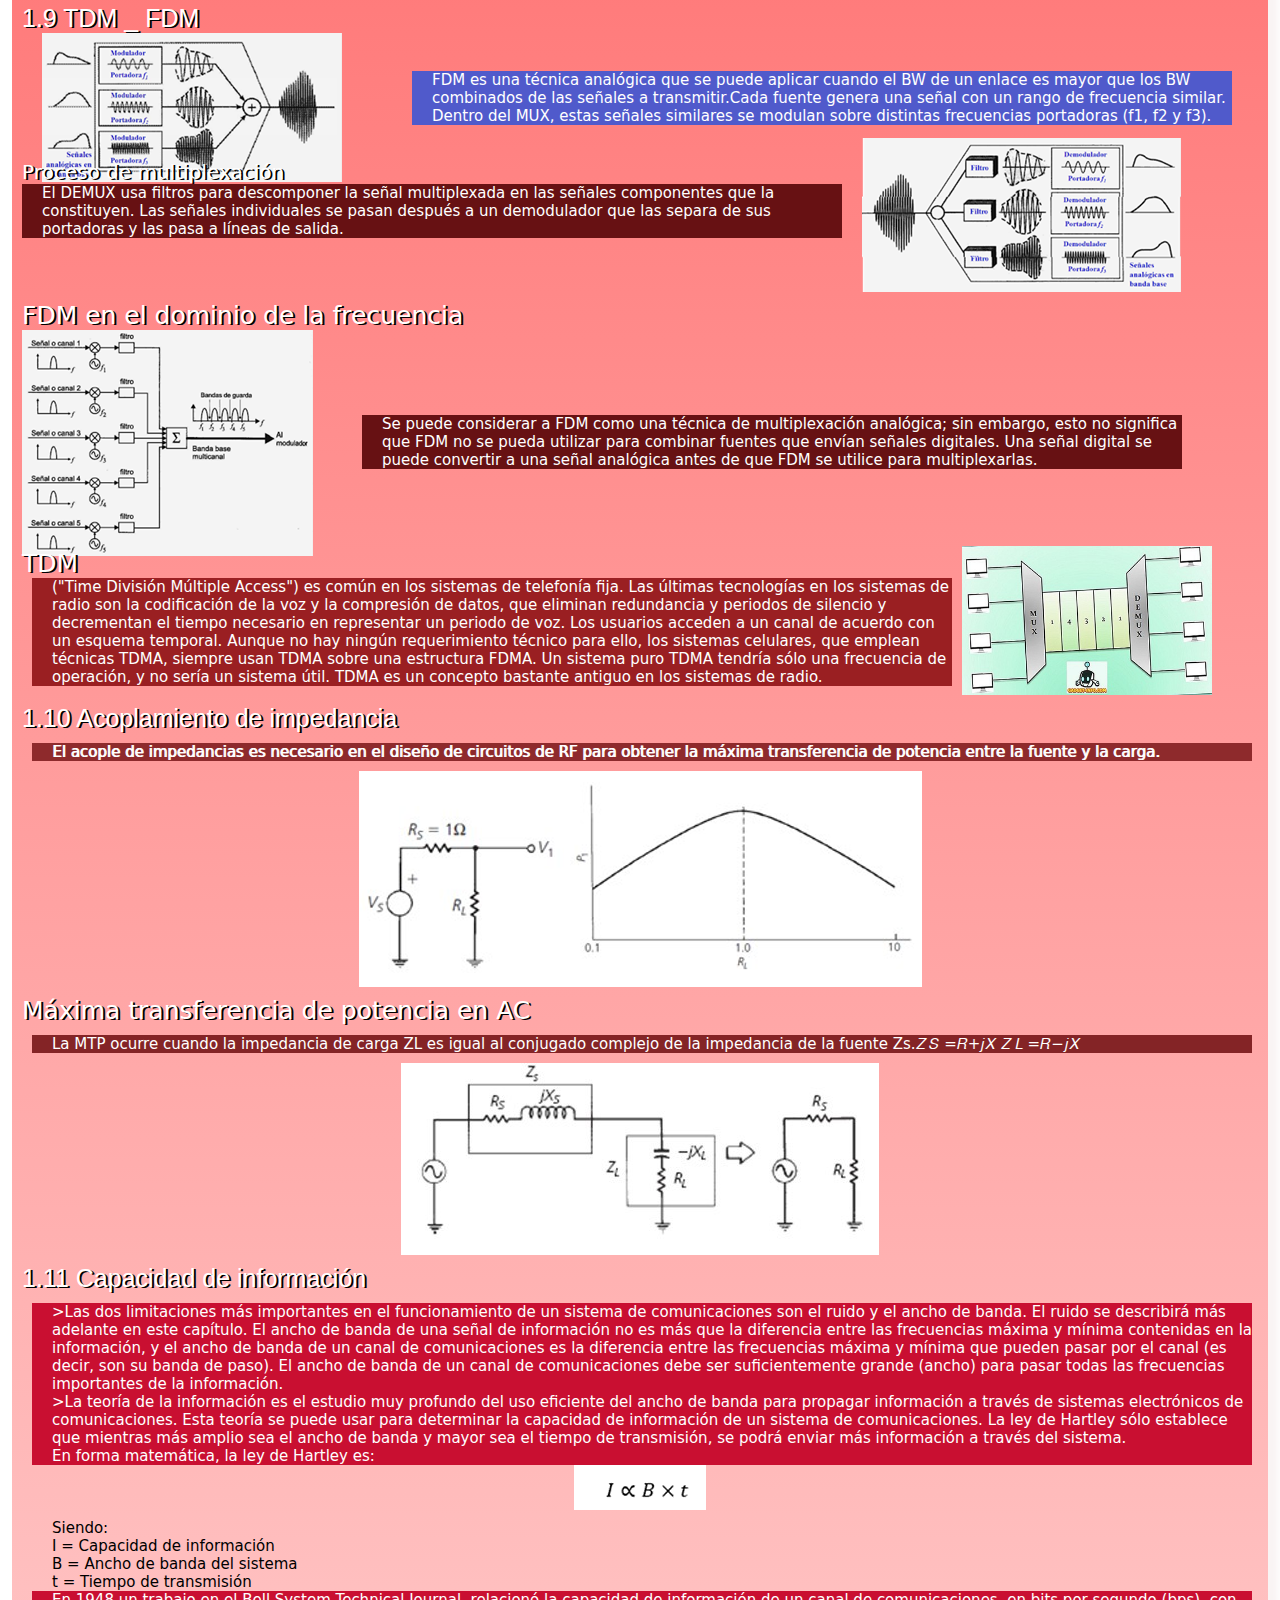
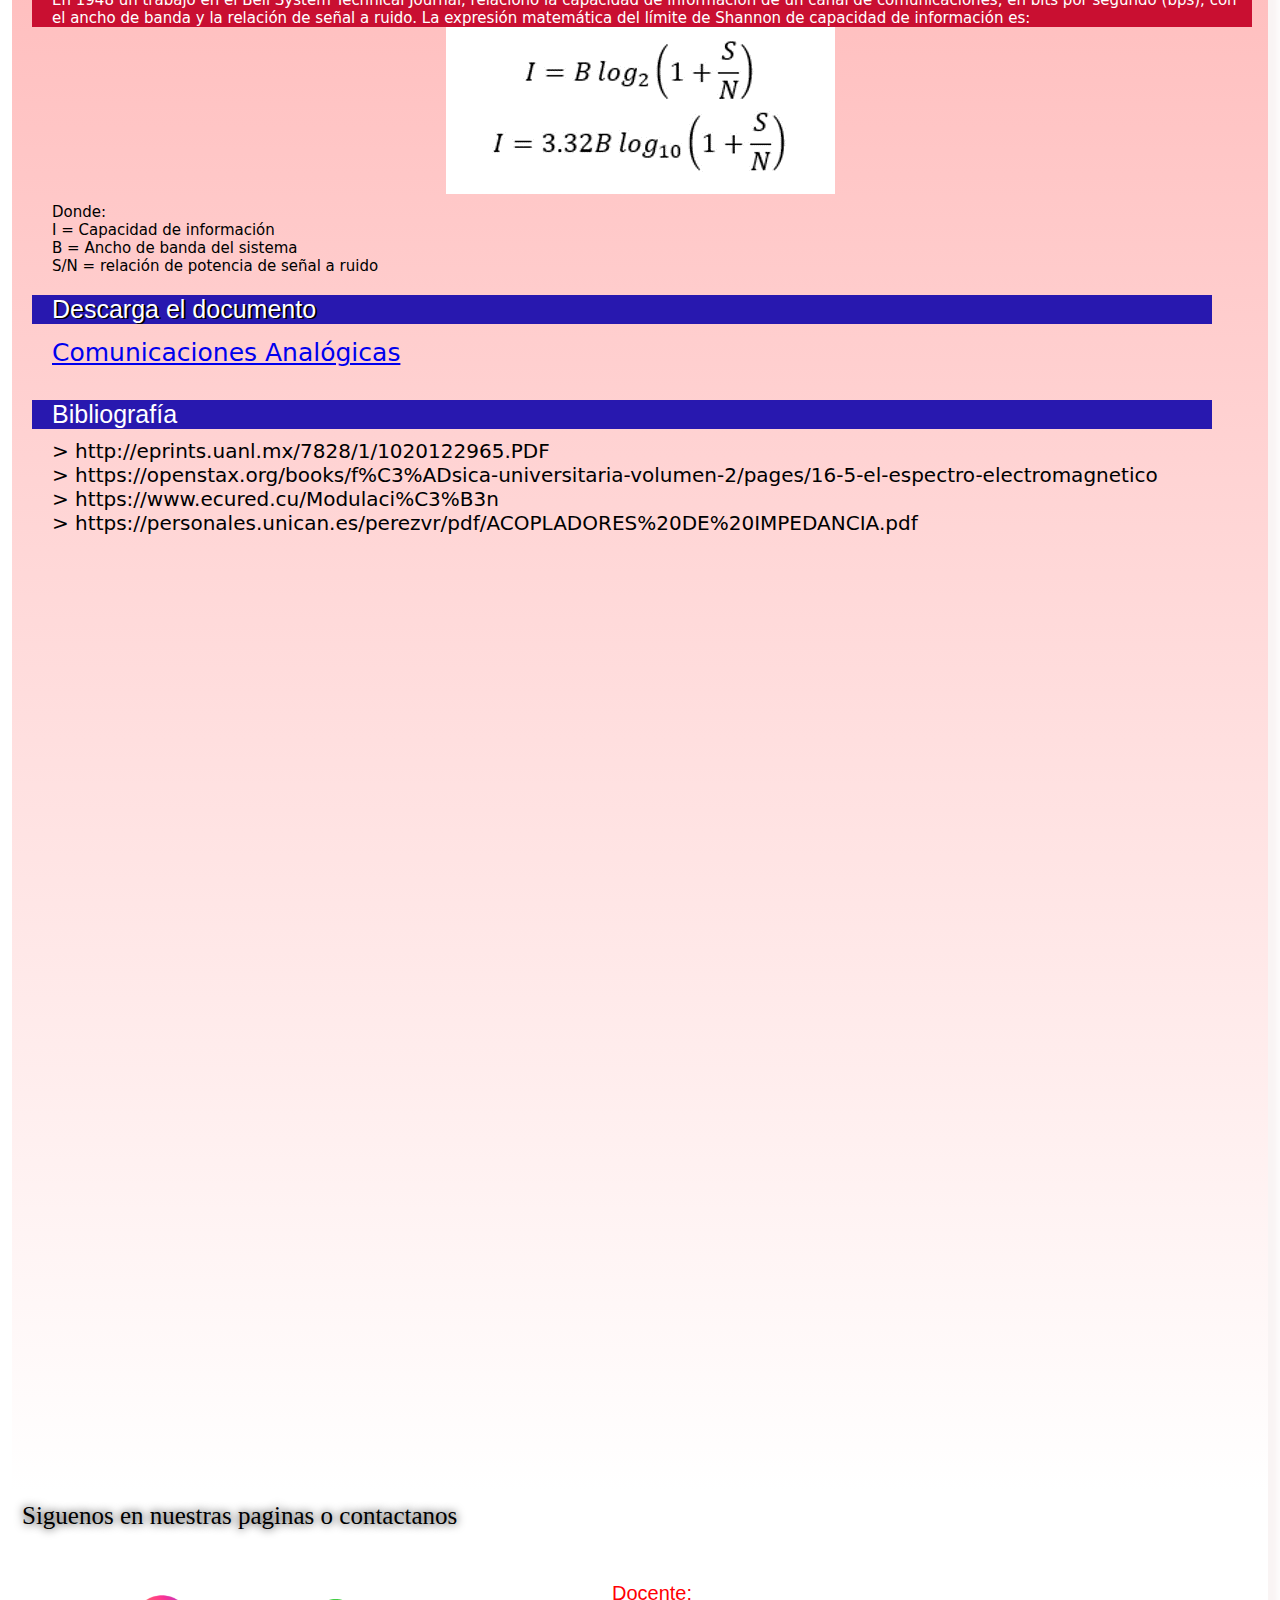
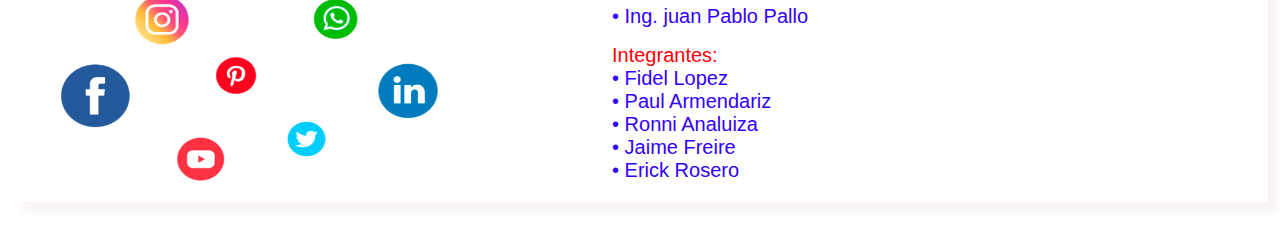
==== commit b9b073b8: "Update Capitulo 1.html" ====
--- a/Capitulo 1.html
+++ b/Capitulo 1.html
@@ -124,11 +124,11 @@
 		<div class="redes">Siguenos en nuestras paginas o contactanos</div>
 		<div class="imag4"><img src="Imagenes/publicidad-empresas-en-redes-sociales-empresa-madrid.png" width="500" height="300" alt=""/></div>
 		<div class="inte">Integrantes:
-	   <div class="contn">•	Fidel <br>
-		  •	Josué Balseca <br>
-		  •	Ronnie Cuji <br>
-		  •	Cristian Chimba <br>
-		  •	Jhon Toapanta</div>
+	   <div class="contn">•	Fidel Lopez <br>
+		  •	Paul Armendariz <br>
+		  •	Ronni Analuiza <br>
+		  •	Jaime Freire <br>
+		  •	Erick Rosero </div>
 	  </div>
 	  <div class="inte">Docente:
 	   <div class="contn">• Ing. juan Pablo Pallo</div>
--- a/Codigo/codigo.css
+++ b/Codigo/codigo.css
@@ -0,0 +1,1237 @@
+@charset "utf-8";
+/* CSS Document */
+
+#marco {
+    margin-right: 4px;
+    -webkit-box-shadow: 10px 10px 7px #F9F4F4;
+    box-shadow: 10px 10px 7px #F9F4F4;
+    margin-left: 4px;
+}
+.encabezadopri {
+    height: 200px;
+    background-image: url(../Imagenes/portada.jpg);
+}
+.titulopri {
+    color: #FFFFFF;
+    font-family: Impact, Haettenschweiler, "Franklin Gothic Bold", "Arial Black", sans-serif;
+    font-size: 40px;
+    text-align: left;
+    padding-top: 20px;
+    padding-right: 80px;
+    width: auto;
+    text-shadow: 5px 5px 4px #000000;
+    margin-left: 200px;
+}
+
+.logopri   {
+    float: left;
+    width: auto;
+    margin-left: 5px;
+    margin-top: 25px;
+
+
+
+
+}
+.titulo2 {
+    height: auto;
+    margin-left: 200px;
+    font-family: Impact, Haettenschweiler, "Franklin Gothic Bold", "Arial Black", sans-serif;
+    color: #000000;
+    font-size: 40px;
+    text-shadow: 5px 5px 4px #FFFFFF;
+}
+.limpiar {
+
+}
+.menu {
+    text-align: left;
+    background-image: -webkit-linear-gradient(270deg,rgba(255,0,7,1.00) 0%,rgba(255,255,255,1.00) 0%,rgba(255,253,253,1.00) 100%,rgba(255,0,0,1.00) 100%);
+    background-image: -moz-linear-gradient(270deg,rgba(255,0,7,1.00) 0%,rgba(255,255,255,1.00) 0%,rgba(255,253,253,1.00) 100%,rgba(255,0,0,1.00) 100%);
+    background-image: -o-linear-gradient(270deg,rgba(255,0,7,1.00) 0%,rgba(255,255,255,1.00) 0%,rgba(255,253,253,1.00) 100%,rgba(255,0,0,1.00) 100%);
+    background-image: linear-gradient(180deg,rgba(255,0,7,1.00) 0%,rgba(255,255,255,1.00) 0%,rgba(255,253,253,1.00) 100%,rgba(255,0,0,1.00) 100%);
+    height: 84px;
+    background-color: #000000;
+}
+.menu ul {
+    height: 80px;
+    line-height: 80px;
+    padding: 0;
+    float: right;
+    margin-top: -0.2px;
+}
+.menu ul li {
+    float: left;
+    list-style-type: none;
+    list-style-image: none;
+    position: relative;
+    border: 2px solid #000000;
+}
+.menu ul li a {
+    text-decoration: none;
+    color: #000000;
+    font-family: Gotham, "Helvetica Neue", Helvetica, Arial, sans-serif;
+    font-size: 20px;
+    display: block;
+    width: 110px;
+    height: 80px;
+    text-align: center;
+}
+.menu ul li a:hover {
+    background-image: -webkit-linear-gradient(270deg,rgba(255,255,255,1.00) 0%,rgba(255,0,0,1.00) 100%);
+    background-image: -moz-linear-gradient(270deg,rgba(255,255,255,1.00) 0%,rgba(255,0,0,1.00) 100%);
+    background-image: -o-linear-gradient(270deg,rgba(255,255,255,1.00) 0%,rgba(255,0,0,1.00) 100%);
+    background-image: linear-gradient(180deg,rgba(255,255,255,1.00) 0%,rgba(255,0,0,1.00) 100%);
+}
+.contenidoini {
+    height: 6000px;
+    background-image: -webkit-linear-gradient(270deg,rgba(255,0,0,1.00) 0%,rgba(255,255,255,1.00) 100%);
+    background-image: -moz-linear-gradient(270deg,rgba(255,0,0,1.00) 0%,rgba(255,255,255,1.00) 100%);
+    background-image: -o-linear-gradient(270deg,rgba(255,0,0,1.00) 0%,rgba(255,255,255,1.00) 100%);
+    background-image: linear-gradient(180deg,rgba(255,0,0,1.00) 0%,rgba(255,255,255,1.00) 100%);
+    color: #FFFFFF;
+    font-family: "Lucida Grande", "Lucida Sans Unicode", "Lucida Sans", "DejaVu Sans", Verdana, sans-serif;
+    font-size: 40px;
+    -webkit-box-shadow: 0px 0px;
+    box-shadow: 0px 0px;
+}
+
+
+.pie {
+    background-color: #FFFFFF;
+    height: 300px;
+}
+
+.titulo3 {
+    color: #335BFF;
+    font-family: "Lucida Grande", "Lucida Sans Unicode", "Lucida Sans", "DejaVu Sans", Verdana, sans-serif;
+    font-size: 25px;
+    margin-left: 10px;
+    font-style: normal;
+    font-variant: normal;
+    text-shadow: 1px 0px #000000;
+}
+.redes {
+    font-size: 25px;
+    text-shadow: 0px 0px 10px #000000;
+    margin-left: 10px;
+    margin-top: 10px;
+}
+
+
+
+.imag1 {
+    float: right;
+    height: 0px;
+}
+.limpiar {
+
+
+
+}
+
+.tituloini {
+    color: #335BFF;
+    font-family: Gotham, "Helvetica Neue", Helvetica, Arial, sans-serif;
+    font-size: 30px;
+    margin-left: 10px;
+    padding-top: 10px;
+    font-style: normal;
+    font-variant: normal;
+    text-shadow: 0px 0px #000000;
+}
+.imag2 {
+    margin-top: 15px;
+    text-align: center;
+}
+
+.contenidoinformacion {
+    color: #335BFF ;
+    font-family: "Lucida Grande", "Lucida Sans Unicode", "Lucida Sans", "DejaVu Sans", Verdana, sans-serif;
+    font-size: 20px;
+    margin-left: 10px;
+    font-style: normal;
+    font-variant: normal;
+    text-shadow: 1px 0px #000000;
+    height: 15px;
+}
+.cont1 {
+    font-family: "Gill Sans", "Gill Sans MT", "Myriad Pro", "DejaVu Sans Condensed", Helvetica, Arial, sans-serif;
+    font-size: 20px;
+    color: #000000;
+    margin-left: 10px;
+    width: 1270px;
+}
+.cont2 {
+    color: #335BFF ;
+    font-family: "Gill Sans", "Gill Sans MT", "Myriad Pro", "DejaVu Sans Condensed", Helvetica, Arial, sans-serif;
+    font-size: 20px;
+    margin-left: 10px;
+    width: 1260px;
+}
+.contenidoini1 {
+    height: 6000px;
+    background-image: -webkit-linear-gradient(270deg,rgba(255,0,0,1.00) 0%,rgba(255,255,255,1.00) 100%);
+    background-image: -moz-linear-gradient(270deg,rgba(255,0,0,1.00) 0%,rgba(255,255,255,1.00) 100%);
+    background-image: -o-linear-gradient(270deg,rgba(255,0,0,1.00) 0%,rgba(255,255,255,1.00) 100%);
+    background-image: linear-gradient(180deg,rgba(255,0,0,1.00) 0%,rgba(255,255,255,1.00) 100%);
+}
+.contr {
+    width: 1200px;
+    font-family: "Lucida Grande", "Lucida Sans Unicode", "Lucida Sans", "DejaVu Sans", Verdana, sans-serif;
+    font-weight: bold;
+    font-size: 20px;
+    margin-left: 20px;
+    padding-left: 20px;
+    background-color: #335BFF ;
+    color: #FFFFFF;
+    margin-bottom: 30px;
+}
+.contr2 {
+    background-color: #335BFF ;
+    margin-left: 20px;
+    margin-bottom: 30px;
+    padding-left: 20px;
+    font-family: "Lucida Grande", "Lucida Sans Unicode", "Lucida Sans", "DejaVu Sans", Verdana, sans-serif;
+    font-weight: bold;
+    font-size: 20px;
+    color: #FFFFFF;
+    width: 1200px;
+}
+
+.imagr {
+    text-align: center;
+}
+.link {
+    margin-left: 430px;
+    background-color: #FFE500;
+    margin-right: 430px;
+    padding-left: 20px;
+    padding-right: 20px;
+    font-size: 20px;
+}
+
+
+
+
+.imag3 {
+    text-align: center;
+}
+.limpiar {
+    clear: both;
+}
+.cont3 {
+    margin-left: 10px;
+    font-family: Impact, Haettenschweiler, "Franklin Gothic Bold", "Arial Black", sans-serif;
+    font-style: normal;
+    font-variant: normal;
+    font-size: 30px;
+    color: #2D2D2D;
+}
+.imag4 {
+    margin-left: 10px;
+    margin-top: 10px;
+    text-align: left;
+}
+.cont4 {
+    color: #FFFFFF;
+    font-family: "Gill Sans", "Gill Sans MT", "Myriad Pro", "DejaVu Sans Condensed", Helvetica, Arial, sans-serif;
+    font-size: 20px;
+    margin-left: 400px;
+    width: 700px;
+    margin-top: -170px;
+    background-color: #B82629;
+    padding-left: 20px;
+}
+.imag24 {
+    text-align: center;
+}
+
+.tema1 {
+    color: #FFFFFF;
+    font-family: Impact, Haettenschweiler, "Franklin Gothic Bold", "Arial Black", sans-serif;
+    font-style: normal;
+    font-variant: normal;
+    font-size: 25px;
+    text-shadow: 2px 1px #000000;
+    margin-top: 10px;
+    margin-left: 10px;
+}
+
+.imag7 {
+    text-align: center;
+}
+
+.imag5 {
+    margin-left: 50px;
+    text-align: left;
+    margin-top: 10px;
+    text-shadow: 0px 0px;
+}
+
+.submenu {
+    position: absolute;
+    margin: 0;
+    padding: 0;
+    display: none;
+}
+.submenu li {
+    background-color: #FFFFFF;
+}
+
+.menu li:hover .submenu {
+    display: block;
+}
+.tema2 {
+    font-size: 25px;
+    font-family: Impact, Haettenschweiler, "Franklin Gothic Bold", "Arial Black", sans-serif;
+    text-shadow: 2px 1px #000000;
+    margin-left: 10px;
+    font-style: normal;
+    font-variant: normal;
+}
+.imag6 {
+    text-align: center;
+}
+.tema3 {
+    font-family: Impact, Haettenschweiler, "Franklin Gothic Bold", "Arial Black", sans-serif;
+    font-size: 25px;
+    margin-left: 10px;
+    text-shadow: 2px 1px #000000;
+}
+.tema4 {
+    font-size: 25px;
+    text-shadow: 2px 1px #000000;
+    margin-left: 5px;
+    font-family: Impact, Haettenschweiler, "Franklin Gothic Bold", "Arial Black", sans-serif;
+    font-style: normal;
+    font-variant: normal;
+}
+.tema5 {
+    font-family: Impact, Haettenschweiler, "Franklin Gothic Bold", "Arial Black", sans-serif;
+    font-size: 25px;
+    margin-top: 10px;
+    margin-left: 5px;
+    font-style: normal;
+    text-shadow: 2px 1px #000000;
+}
+.tema6 {
+    font-family: Impact, Haettenschweiler, "Franklin Gothic Bold", "Arial Black", sans-serif;
+    font-size: 25px;
+    margin-top: 0px;
+    text-align: left;
+    margin-left: 10px;
+    text-shadow: 2px 1px #000000;
+    font-style: normal;
+    font-variant: normal;
+    font-weight: normal;
+}
+
+
+.cont5 {
+    font-family: "Gill Sans", "Gill Sans MT", "Myriad Pro", "DejaVu Sans Condensed", Helvetica, Arial, sans-serif;
+    font-size: 20px;
+    width: 750px;
+    margin-top: -160px;
+    text-align: left;
+    margin-left: 500px;
+    background-color: #B82629;
+    padding-left: 20px;
+}
+
+.imag8 {
+    margin-left: 20px;
+    margin-top: 5px;
+}
+#marco .contenidoini video {
+    height: 300px;
+    width: 500px;
+    float: right;
+    margin-top: 40px;
+}
+.cont6 {
+    font-family: "Gill Sans", "Gill Sans MT", "Myriad Pro", "DejaVu Sans Condensed", Helvetica, Arial, sans-serif;
+    font-size: 20px;
+    margin-left: 10px;
+    color: #FFFFFF;
+    width: 700px;
+    text-shadow: 0px 0px #551E1F;
+    background-color: #671113;
+    padding-left: 20px;
+    margin-top: 10px;
+}
+.imag9 {
+    margin-left: 750px;
+    margin-top: -180px;
+
+}
+.imag11 {
+    text-align: center;
+}
+.imag12 {
+    text-align: center;
+    margin-top: 10px;
+}
+.tema7 {
+    margin-left: 10px;
+    font-family: Impact, Haettenschweiler, "Franklin Gothic Bold", "Arial Black", sans-serif;
+    font-size: 25px;
+    text-shadow: 2px 1px #000000;
+    font-style: normal;
+    font-variant: normal;
+    font-weight: normal;
+    color: #FFFFFF;
+}
+.imag13 {
+    margin-left: 30px;
+    margin-top: 10px;
+}
+.cont7 {
+    font-family: "Lucida Grande", "Lucida Sans Unicode", "Lucida Sans", "DejaVu Sans", Verdana, sans-serif;
+    font-size: 15px;
+    background-color: #2154CC;
+    color: #FFFFFF;
+    width: 950px;
+    margin-left: 300px;
+    margin-top: -120px;
+    padding-left: 20px;
+}
+.imag15 {
+    margin-left: 30px;
+}
+.cont9 {
+    margin-left: 300px;
+    font-family: "Lucida Grande", "Lucida Sans Unicode", "Lucida Sans", "DejaVu Sans", Verdana, sans-serif;
+    font-style: normal;
+    font-variant: normal;
+    font-size: 15px;
+    font-weight: normal;
+    background-color: #505ACB;
+    margin-top: -250px;
+    width: 800px;
+    padding-left: 20px;
+}
+.cont10 {
+    margin-left: 30px;
+    font-family: "Lucida Grande", "Lucida Sans Unicode", "Lucida Sans", "DejaVu Sans", Verdana, sans-serif;
+    font-style: normal;
+    font-weight: normal;
+    font-variant: normal;
+    font-size: 15px;
+    margin-top: 100px;
+    width: 800px;
+    background-color: #FF8C00;
+    padding-left: 20px;
+}
+.imag16 {
+    margin-left: 900px;
+    margin-top: -130px;
+}
+
+
+
+
+.cont8 {
+    margin-left: 30px;
+    font-family: "Lucida Grande", "Lucida Sans Unicode", "Lucida Sans", "DejaVu Sans", Verdana, sans-serif;
+    font-size: 15px;
+    font-style: normal;
+    font-variant: normal;
+    font-weight: normal;
+    background-color: #FF8C00;
+    margin-top: 20px;
+    width: 800px;
+    padding-left: 20px;
+}
+.imag14 {
+    margin-left: 900px;
+    margin-top: -100px;
+
+}
+.imag17 {
+    margin-left: 30px;
+}
+.cont11 {
+    width: 800px;
+    font-family: "Lucida Grande", "Lucida Sans Unicode", "Lucida Sans", "DejaVu Sans", Verdana, sans-serif;
+    font-style: normal;
+    font-variant: normal;
+    font-size: 15px;
+    margin-left: 400px;
+    margin-top: -120px;
+    background-color: #505ACB;
+    padding-left: 20px;
+}
+.tema8 {
+    margin-top: 35px;
+    font-family: "Lucida Grande", "Lucida Sans Unicode", "Lucida Sans", "DejaVu Sans", Verdana, sans-serif;
+    font-size: 20px;
+    margin-left: 10px;
+    text-shadow: 2px 1px #000000;
+}
+.cont12 {
+    width: 800px;
+    font-family: "Lucida Grande", "Lucida Sans Unicode", "Lucida Sans", "DejaVu Sans", Verdana, sans-serif;
+    font-size: 15px;
+    font-variant: normal;
+    font-style: normal;
+    margin-left: 10px;
+    background-color: #671113;
+    padding-left: 20px;
+}
+.tema9 {
+    font-size: 25px;
+    font-style: normal;
+    font-family: "Lucida Grande", "Lucida Sans Unicode", "Lucida Sans", "DejaVu Sans", Verdana, sans-serif;
+    font-variant: normal;
+    text-shadow: 2px 1px #000000;
+    margin-left: 10px;
+}
+.imag19 {
+    margin-left: 10px;
+}
+.cont13 {
+    margin-left: 350px;
+    width: 800px;
+    font-family: "Lucida Grande", "Lucida Sans Unicode", "Lucida Sans", "DejaVu Sans", Verdana, sans-serif;
+    font-size: 15px;
+    margin-top: -150px;
+    background-color: #671113;
+    padding-left: 20px;
+}
+.tema10 {
+    margin-top: 80px;
+    margin-left: 10px;
+    font-size: 25px;
+    font-family: "Lucida Grande", "Lucida Sans Unicode", "Lucida Sans", "DejaVu Sans", Verdana, sans-serif;
+    font-style: normal;
+    font-variant: normal;
+    text-shadow: 2px 1px #000000;
+}
+.cont14 {
+    width: 900px;
+    margin-left: 20px;
+    font-family: "Lucida Grande", "Lucida Sans Unicode", "Lucida Sans", "DejaVu Sans", Verdana, sans-serif;
+    font-size: 15px;
+    font-style: normal;
+    font-variant: normal;
+    background-color: #9A1F22;
+    padding-left: 20px;
+}
+.imag20 {
+    margin-left: 950px;
+    margin-top: -140px;
+}
+.tema12 {
+    margin-left: 10px;
+    font-size: 25px;
+    font-family: Impact, Haettenschweiler, "Franklin Gothic Bold", "Arial Black", sans-serif;
+    font-style: normal;
+    font-variant: normal;
+    text-shadow: 2px 1px #000000;
+}
+.tema11 {
+    text-shadow: 2px 1px #000000;
+    font-family: Impact, Haettenschweiler, "Franklin Gothic Bold", "Arial Black", sans-serif;
+    font-size: 25px;
+    margin-left: 10px;
+}
+
+
+
+
+
+
+
+
+.imag18 {
+    margin-left: 850px;
+    margin-top: -100px;
+
+}
+.cont15 {
+    margin-left: 20px;
+    font-family: "Lucida Grande", "Lucida Sans Unicode", "Lucida Sans", "DejaVu Sans", Verdana, sans-serif;
+    font-size: 15px;
+    font-style: normal;
+    font-variant: normal;
+    background-color: #8E2A2C;
+    width: 1200px;
+    margin-top: 10px;
+    text-shadow: 1px 0px;
+    padding-left: 20px;
+}
+.imag21 {
+    text-align: center;
+    margin-top: 10px;
+}
+.tema13 {
+    margin-left: 10px;
+    font-family: "Lucida Grande", "Lucida Sans Unicode", "Lucida Sans", "DejaVu Sans", Verdana, sans-serif;
+    font-size: 25px;
+    text-shadow: 2px 1px #000000;
+}
+.cont16 {
+    font-family: "Lucida Grande", "Lucida Sans Unicode", "Lucida Sans", "DejaVu Sans", Verdana, sans-serif;
+    font-size: 15px;
+    margin-left: 20px;
+    background-color: #842426;
+    width: 1200px;
+    margin-top: 10px;
+    padding-left: 20px;
+}
+.imag22 {
+    margin-top: 10px;
+    text-align: center;
+}
+.tema14 {
+    text-shadow: 2px 1px #000000;
+    font-family: Impact, Haettenschweiler, "Franklin Gothic Bold", "Arial Black", sans-serif;
+    font-size: 25px;
+    margin-left: 10px;
+}
+.cont17 {
+    padding-left: 20px;
+    font-family: "Lucida Grande", "Lucida Sans Unicode", "Lucida Sans", "DejaVu Sans", Verdana, sans-serif;
+    font-size: 15px;
+    font-style: normal;
+    font-variant: normal;
+    margin-top: 10px;
+    width: 1200px;
+    background-color: #C90F31;
+    margin-left: 20px;
+}
+.imag23 {
+    text-align: center;
+}
+.cont18 {
+    margin-left: 20px;
+    font-family: "Lucida Grande", "Lucida Sans Unicode", "Lucida Sans", "DejaVu Sans", Verdana, sans-serif;
+    font-size: 15px;
+    color: #000000;
+    padding-left: 20px;
+}
+.cont20 {
+    margin-left: 20px;
+    padding-left: 20px;
+    font-family: "Lucida Grande", "Lucida Sans Unicode", "Lucida Sans", "DejaVu Sans", Verdana, sans-serif;
+    color: #000000;
+    font-size: 15px;
+}
+.cont21 {
+    font-family: Impact, Haettenschweiler, "Franklin Gothic Bold", "Arial Black", sans-serif;
+    font-size: 25px;
+    margin-left: 20px;
+    padding-left: 20px;
+    margin-top: 20px;
+    text-shadow: 2px 1px #000000;
+    background-color: #2818AF;
+    width: 1160px;
+}
+#marco .contenidoini a {
+    font-size: 25px;
+    padding-left: 20px;
+    margin-left: 20px;
+}
+
+.cont23 {
+    color: #000000;
+    font-size: 20px;
+    font-family: "Lucida Grande", "Lucida Sans Unicode", "Lucida Sans", "DejaVu Sans", Verdana, sans-serif;
+    padding-left: 20px;
+    margin-left: 20px;
+    margin-top: 10px;
+}
+
+.cont22 {
+    width: 1160px;
+    margin-left: 20px;
+    padding-left: 20px;
+    margin-top: 30px;
+    font-family: Impact, Haettenschweiler, "Franklin Gothic Bold", "Arial Black", sans-serif;
+    font-size: 25px;
+    background-color: #2818AF;
+}
+
+
+
+.cont19 {
+    width: 1200px;
+    background-color: #C90F31;
+    font-family: "Lucida Grande", "Lucida Sans Unicode", "Lucida Sans", "DejaVu Sans", Verdana, sans-serif;
+    font-size: 15px;
+    margin-left: 20px;
+    padding-left: 20px;
+}
+.cont24 {
+    font-family: Impact, Haettenschweiler, "Franklin Gothic Bold", "Arial Black", sans-serif;
+    width: 1500px;
+    font-size: 25px;
+    margin-left: 20px;
+    padding-left: 20px;
+    text-align: left;
+    margin-right: 0px;
+    color: #FFFFFF;
+}
+.tema15 {
+    margin-left: 20px;
+    padding-left: 20px;
+    font-family: Impact, Haettenschweiler, "Franklin Gothic Bold", "Arial Black", sans-serif;
+    font-size: 25px;
+    text-shadow: 2px 1px #000000;
+    margin-top: 10px;
+}
+.cont25 {
+    margin-left: 20px;
+    padding-left: 20px;
+    font-family: "Lucida Grande", "Lucida Sans Unicode", "Lucida Sans", "DejaVu Sans", Verdana, sans-serif;
+    font-size: 15px;
+    margin-top: 10px;
+    background-color: #901416;
+    width: 1200px;
+}
+.imag25 {
+    text-align: center;
+}
+.tema16 {
+    font-family: Impact, Haettenschweiler, "Franklin Gothic Bold", "Arial Black", sans-serif;
+    margin-left: 20px;
+    padding-left: 20px;
+    font-size: 25px;
+    text-shadow: 2px 1px #000000;
+}
+.cont26 {
+    font-family: "Lucida Grande", "Lucida Sans Unicode", "Lucida Sans", "DejaVu Sans", Verdana, sans-serif;
+    font-size: 15px;
+    margin-left: 20px;
+    padding-left: 20px;
+    margin-top: 5px;
+    width: 700px;
+}
+.imag26 {
+    margin-left: 800px;
+    margin-top: -190px;
+
+}
+.imag27 {
+    margin-left: 20px;
+    padding-left: 20px;
+    margin-top: 10px;
+}
+.cont27 {
+    margin-left: 600px;
+    padding-left: 20px;
+    width: 600px;
+    font-family: "Lucida Grande", "Lucida Sans Unicode", "Lucida Sans", "DejaVu Sans", Verdana, sans-serif;
+    font-size: 15px;
+    margin-top: -180px;
+}
+.cont28 {
+    margin-left: 20px;
+    margin-top: 50px;
+    padding-left: 20px;
+    font-family: "Lucida Grande", "Lucida Sans Unicode", "Lucida Sans", "DejaVu Sans", Verdana, sans-serif;
+    font-size: 15px;
+    width: 700px;
+}
+.imag28 {
+    margin-left: 800px;
+    margin-top: -200px;
+}
+.cont29 {
+    margin-left: 600px;
+    width: 600px;
+    margin-top: -220px;
+    font-family: "Lucida Grande", "Lucida Sans Unicode", "Lucida Sans", "DejaVu Sans", Verdana, sans-serif;
+    font-size: 15px;
+}
+
+
+
+
+
+
+
+#marco .contenidoini video {
+
+}
+.imag25 {
+    margin-top: 25px;
+}
+.cont30 {
+    margin-top: 100px;
+    margin-left: 20px;
+    width: 700px;
+    font-family: "Lucida Grande", "Lucida Sans Unicode", "Lucida Sans", "DejaVu Sans", Verdana, sans-serif;
+    font-size: 15px;
+    padding-left: 20px;
+}
+.imag30 {
+    margin-left: 800px;
+    margin-top: -180px;
+}
+.cont31 {
+    width: 600px;
+    margin-left: 600px;
+    margin-top: -240px;
+    font-family: "Lucida Grande", "Lucida Sans Unicode", "Lucida Sans", "DejaVu Sans", Verdana, sans-serif;
+    font-size: 15px;
+}
+.cont {
+}
+.cont32 {
+    margin-top: 100px;
+    width: 600px;
+    font-family: "Lucida Grande", "Lucida Sans Unicode", "Lucida Sans", "DejaVu Sans", Verdana, sans-serif;
+    font-size: 15px;
+    margin-left: 20px;
+    padding-left: 20px;
+}
+.imag32 {
+    margin-left: 700px;
+    margin-top: -180px;
+}
+.tema17 {
+    margin-left: 20px;
+    padding-left: 20px;
+    font-family: Impact, Haettenschweiler, "Franklin Gothic Bold", "Arial Black", sans-serif;
+    font-size: 25px;
+    text-shadow: 2px 1px #000000;
+}
+.tema18 {
+    margin-top: 15px;
+    margin-left: 20px;
+    padding-left: 20px;
+    font-family: Impact, Haettenschweiler, "Franklin Gothic Bold", "Arial Black", sans-serif;
+    font-size: 25px;
+    text-shadow: 2px 2px #000000;
+}
+.cont34 {
+    font-family: "Lucida Grande", "Lucida Sans Unicode", "Lucida Sans", "DejaVu Sans", Verdana, sans-serif;
+    font-size: 15px;
+    margin-left: 20px;
+    padding-left: 20px;
+    margin-top: 10px;
+    width: 1200px;
+}
+
+.cont33 {
+    margin-left: 20px;
+    padding-left: 20px;
+    font-family: "Lucida Grande", "Lucida Sans Unicode", "Lucida Sans", "DejaVu Sans", Verdana, sans-serif;
+    font-size: 15px;
+    width: 1200px;
+}
+.tema20 {
+    margin-top: 5px;
+    margin-left: 20px;
+    padding-left: 20px;
+    font-family: Impact, Haettenschweiler, "Franklin Gothic Bold", "Arial Black", sans-serif;
+    font-size: 25px;
+    text-shadow: 2px 2px #000000;
+}
+.cont35 {
+    font-family: "Lucida Grande", "Lucida Sans Unicode", "Lucida Sans", "DejaVu Sans", Verdana, sans-serif;
+    font-size: 15px;
+    margin-left: 20px;
+    padding-left: 20px;
+    margin-top: 30px;
+    width: 1200px;
+}
+.imag34 {
+    margin-left: 200px;
+    padding-left: 30px;
+    margin-top: 15px;
+
+}
+.imag35 {
+    margin-left: 700px;
+    margin-top: -240px;
+}
+.tema21 {
+    margin-left: 20px;
+    padding-left: 20px;
+    font-family: Impact, Haettenschweiler, "Franklin Gothic Bold", "Arial Black", sans-serif;
+    font-size: 25px;
+    text-shadow: 2px 2px #000000;
+}
+.cont36 {
+    width: 600px;
+    margin-left: 20px;
+    margin-top: 50px;
+    padding-left: 20px;
+    font-family: "Lucida Grande", "Lucida Sans Unicode", "Lucida Sans", "DejaVu Sans", Verdana, sans-serif;
+    font-size: 15px;
+}
+.imag37 {
+    text-align: center;
+}
+
+.imag36 {
+    margin-left: 700px;
+    margin-top: -150px;
+}
+
+
+
+
+
+
+
+.imag33 {
+    text-align: left;
+    margin-top: 15px;
+    margin-left: 50px;
+    padding-left: 50px;
+}
+.tema19 {
+    padding-left: 20px;
+    margin-left: 20px;
+    font-family: Impact, Haettenschweiler, "Franklin Gothic Bold", "Arial Black", sans-serif;
+    font-size: 25px;
+    text-shadow: 2px 2px #000000;
+}
+.tema22 {
+    margin-left: 20px;
+    padding-left: 20px;
+    font-family: Impact, Haettenschweiler, "Franklin Gothic Bold", "Arial Black", sans-serif;
+    font-size: 25px;
+    text-shadow: 2px 2px #000000;
+}
+.cont37 {
+    font-family: "Lucida Grande", "Lucida Sans Unicode", "Lucida Sans", "DejaVu Sans", Verdana, sans-serif;
+    font-size: 15px;
+    margin-left: 20px;
+    padding-left: 20px;
+    margin-top: 5px;
+    width: 1200px;
+}
+.imag38 {
+    text-align: center;
+    margin-top: 10px;
+}
+.tema23 {
+    margin-left: 20px;
+    padding-left: 20px;
+    font-family: Impact, Haettenschweiler, "Franklin Gothic Bold", "Arial Black", sans-serif;
+    font-size: 25px;
+    text-shadow: 2px 2px #000000;
+}
+.cont38 {
+    font-family: "Lucida Grande", "Lucida Sans Unicode", "Lucida Sans", "DejaVu Sans", Verdana, sans-serif;
+    font-size: 15px;
+    padding-left: 20px;
+    margin-left: 20px;
+    margin-top: 10px;
+}
+.imag40 {
+    margin-left: 100px;
+    padding-left: 20px;
+    margin-top: 10px;
+}
+.imag41 {
+    margin-left: 950px;
+    margin-top: -100px;
+}
+.tema24 {
+    margin-left: 20px;
+    padding-left: 20px;
+    font-family: Impact, Haettenschweiler, "Franklin Gothic Bold", "Arial Black", sans-serif;
+    font-size: 25px;
+    text-shadow: 3px 2px #000000;
+}
+.cont40 {
+    font-family: "Lucida Grande", "Lucida Sans Unicode", "Lucida Sans", "DejaVu Sans", Verdana, sans-serif;
+    font-size: 15px;
+    color: #000000;
+    padding-left: 20px;
+    margin-left: 20px;
+    margin-top: 10px;
+    font-weight: bolder;
+}
+.imag42 {
+    margin-left: 600px;
+    margin-top: -160px;
+}
+.tema25 {
+    margin-left: 40px;
+    font-family: Impact, Haettenschweiler, "Franklin Gothic Bold", "Arial Black", sans-serif;
+    font-size: 25px;
+    text-shadow: 4px 2px #000000;
+}
+.cont41 {
+    font-family: "Lucida Grande", "Lucida Sans Unicode", "Lucida Sans", "DejaVu Sans", Verdana, sans-serif;
+    font-size: 15px;
+    margin-left: 20px;
+    padding-left: 20px;
+    margin-top: 5px;
+    width: 1200px;
+}
+.imag43 {
+    margin-left: 40px;
+    margin-top: 10px;
+}
+.cont42 {
+    margin-left: 40px;
+    color: #000000;
+    font-size: 15px;
+    font-family: "Lucida Grande", "Lucida Sans Unicode", "Lucida Sans", "DejaVu Sans", Verdana, sans-serif;
+    font-weight: bolder;
+}
+.imag44 {
+    margin-left: 40px;
+    margin-top: 5px;
+}
+.tema26 {
+    margin-left: 40px;
+    font-family: Impact, Haettenschweiler, "Franklin Gothic Bold", "Arial Black", sans-serif;
+    font-size: 25px;
+    text-shadow: 4px 2px #000000;
+}
+.cont43 {
+    font-family: "Lucida Grande", "Lucida Sans Unicode", "Lucida Sans", "DejaVu Sans", Verdana, sans-serif;
+    margin-left: 20px;
+    padding-left: 20px;
+    margin-top: 10px;
+    font-size: 15px;
+    width: 1200px;
+}
+.imag45 {
+    text-align: center;
+    margin-top: 10px;
+}
+.tema27 {
+    margin-left: 40px;
+    font-family: Impact, Haettenschweiler, "Franklin Gothic Bold", "Arial Black", sans-serif;
+    font-size: 25px;
+    text-shadow: 4px 2px #030303;
+}
+.cont44 {
+    font-family: "Lucida Grande", "Lucida Sans Unicode", "Lucida Sans", "DejaVu Sans", Verdana, sans-serif;
+    font-size: 15px;
+    margin-left: 20px;
+    padding-left: 20px;
+    width: 600px;
+    margin-top: 40px;
+    background-color: #5A67F7;
+}
+.imag46 {
+    margin-left: 750px;
+    margin-top: -150px;
+}
+.imag47 {
+    margin-left: 40px;
+}
+.cont45 {
+    font-family: "Lucida Grande", "Lucida Sans Unicode", "Lucida Sans", "DejaVu Sans", Verdana, sans-serif;
+    font-size: 15px;
+    margin-left: 600px;
+    margin-top: -150px;
+    background-color: #F9060A;
+    width: 600px;
+}
+
+.cont39 {
+    margin-left: 300px;
+    font-family: "Lucida Grande", "Lucida Sans Unicode", "Lucida Sans", "DejaVu Sans", Verdana, sans-serif;
+    font-size: 15px;
+    width: 600px;
+    margin-top: -120px;
+}
+.cont46 {
+    width: 600px;
+    margin-top: 240px;
+    margin-left: 20px;
+    padding-left: 20px;
+    font-family: "Lucida Grande", "Lucida Sans Unicode", "Lucida Sans", "DejaVu Sans", Verdana, sans-serif;
+    font-size: 15px;
+    background-color: #1B1FDD;
+}
+.imag48 {
+    margin-left: 650px;
+    margin-top: -200px;
+}
+.imag29 {
+    margin-left: 40px;
+}
+.imag31 {
+    margin-left: 40px;
+}
+.obj {
+    padding-top: 10px;
+    margin-left: 40px;
+    font-size: 25px;
+    text-shadow: 4px 3px #000000;
+    font-family: Impact, Haettenschweiler, "Franklin Gothic Bold", "Arial Black", sans-serif;
+}
+.imag49 {
+    text-align: center;
+    margin-top: 10px;
+}
+.tema28 {
+    margin-left: 40px;
+    font-family: Impact, Haettenschweiler, "Franklin Gothic Bold", "Arial Black", sans-serif;
+    font-size: 25px;
+    text-shadow: 4px 3px #000000;
+}
+.cont47 {
+    font-family: "Lucida Grande", "Lucida Sans Unicode", "Lucida Sans", "DejaVu Sans", Verdana, sans-serif;
+    font-size: 15px;
+    width: 1200px;
+    margin-left: 20px;
+    padding-left: 20px;
+    margin-top: 5px;
+    background-color: #8B2325;
+}
+.temag {
+    margin-left: 40px;
+    margin-top: 10px;
+    font-family: Impact, Haettenschweiler, "Franklin Gothic Bold", "Arial Black", sans-serif;
+    font-size: 25px;
+    text-shadow: 4px 2px #000000;
+}
+.tema29 {
+    text-shadow: 4px 2px #000000;
+    font-family: "Gill Sans", "Gill Sans MT", "Myriad Pro", "DejaVu Sans Condensed", Helvetica, Arial, sans-serif;
+    font-size: 25px;
+    margin-left: 40px;
+    margin-top: 10px;
+}
+.cont48 {
+    margin-left: 20px;
+    padding-left: 20px;
+    font-family: "Lucida Grande", "Lucida Sans Unicode", "Lucida Sans", "DejaVu Sans", Verdana, sans-serif;
+    font-size: 15px;
+    margin-top: 5px;
+    background-color: #FC090C;
+    width: 700px;
+}
+.tema30 {
+    margin-left: 40px;
+    margin-top: 10px;
+    padding-left: 0px;
+    font-family: Gotham, "Helvetica Neue", Helvetica, Arial, sans-serif;
+    font-size: 25px;
+    text-shadow: 3px 0 #000000;
+}
+.cont49 {
+    font-family: "Lucida Grande", "Lucida Sans Unicode", "Lucida Sans", "DejaVu Sans", Verdana, sans-serif;
+    font-size: 15px;
+    background-color: #331DEC;
+    margin-left: 20px;
+    padding-left: 20px;
+    margin-top: 5px;
+    width: 1200px;
+}
+.cont50 {
+    width: 1200px;
+    margin-top: 5px;
+    margin-left: 20px;
+    padding-left: 20px;
+    font-size: 15px;
+    background-color: #7B2022;
+}
+.cont51 {
+    background-color: #FB3E00;
+    font-size: 15px;
+    padding-left: 20px;
+    margin-left: 20px;
+    margin-top: 5px;
+    width: 1200px;
+}
+.cont52 {
+    width: 1200px;
+    margin-left: 20px;
+    margin-top: 5px;
+    padding-left: 20px;
+    font-size: 15px;
+    background-color: #622122;
+}
+.cont53 {
+    color: #000000;
+    font-size: 15px;
+    font-weight: bold;
+    margin-left: 40px;
+    margin-top: 5px;
+}
+
+.imag50 {
+    text-align: center;
+}
+
+.cont54 {
+    width: 1200px;
+    margin-top: 10px;
+    margin-left: 20px;
+    padding-left: 20px;
+    font-family: "Lucida Grande", "Lucida Sans Unicode", "Lucida Sans", "DejaVu Sans", Verdana, sans-serif;
+    font-size: 15px;
+    color: #000000;
+    font-weight: bold;
+}
+.cont55 {
+    font-size: 15px;
+    padding-left: 20px;
+    margin-left: 20px;
+    margin-top: 10px;
+    width: 1200px;
+    background-color: #D05705;
+}
+.imag51 {
+    text-align: center;
+    margin-top: 10px;
+}
+.inte {
+    width: 500px;
+    margin-left: 600px;
+    margin-top: -200px;
+    font-family: Impact, Haettenschweiler, "Franklin Gothic Bold", "Arial Black", sans-serif;
+    font-size: 20px;
+    color: #FF0004;
+}
+.contn {
+    color: #3200FF;
+}
+.lab2 {
+    padding-left: 40px;
+    font-family: Gotham, "Helvetica Neue", Helvetica, Arial, sans-serif;
+    text-shadow: 2px 2px #000000;
+    background-color: #F88200;
+    margin-top: 20px;
+}
+.des {
+    padding-left: 40px;
+    font-family: Gotham, "Helvetica Neue", Helvetica, Arial, sans-serif;
+    font-size: 25px;
+    background-color: #ABABE5;
+    color: #000000;
+    font-weight: bold;
+}
+
+.imaglab {
+    margin-left: 30px;
+    margin-top: 20px;
+}
+.contlab {
+    margin-left: 650px;
+    width: 600px;
+    font-size: 15px;
+    margin-top: -300px;
+    background-color: #1B0809;
+    margin-bottom: 100px;
+}
+.sim {
+    text-align: left;
+    margin-left: 450px;
+}
+.contr3 {
+    width: 1200px;
+    margin-left: 20px;
+    padding-left: 20px;
+    margin-bottom: 30px;
+    font-family: "Lucida Grande", "Lucida Sans Unicode", "Lucida Sans", "DejaVu Sans", Verdana, sans-serif;
+    font-weight: bold;
+    font-size: 20px;
+    color: #FFFFFF;
+    background-color: #5F1A1B;
+}
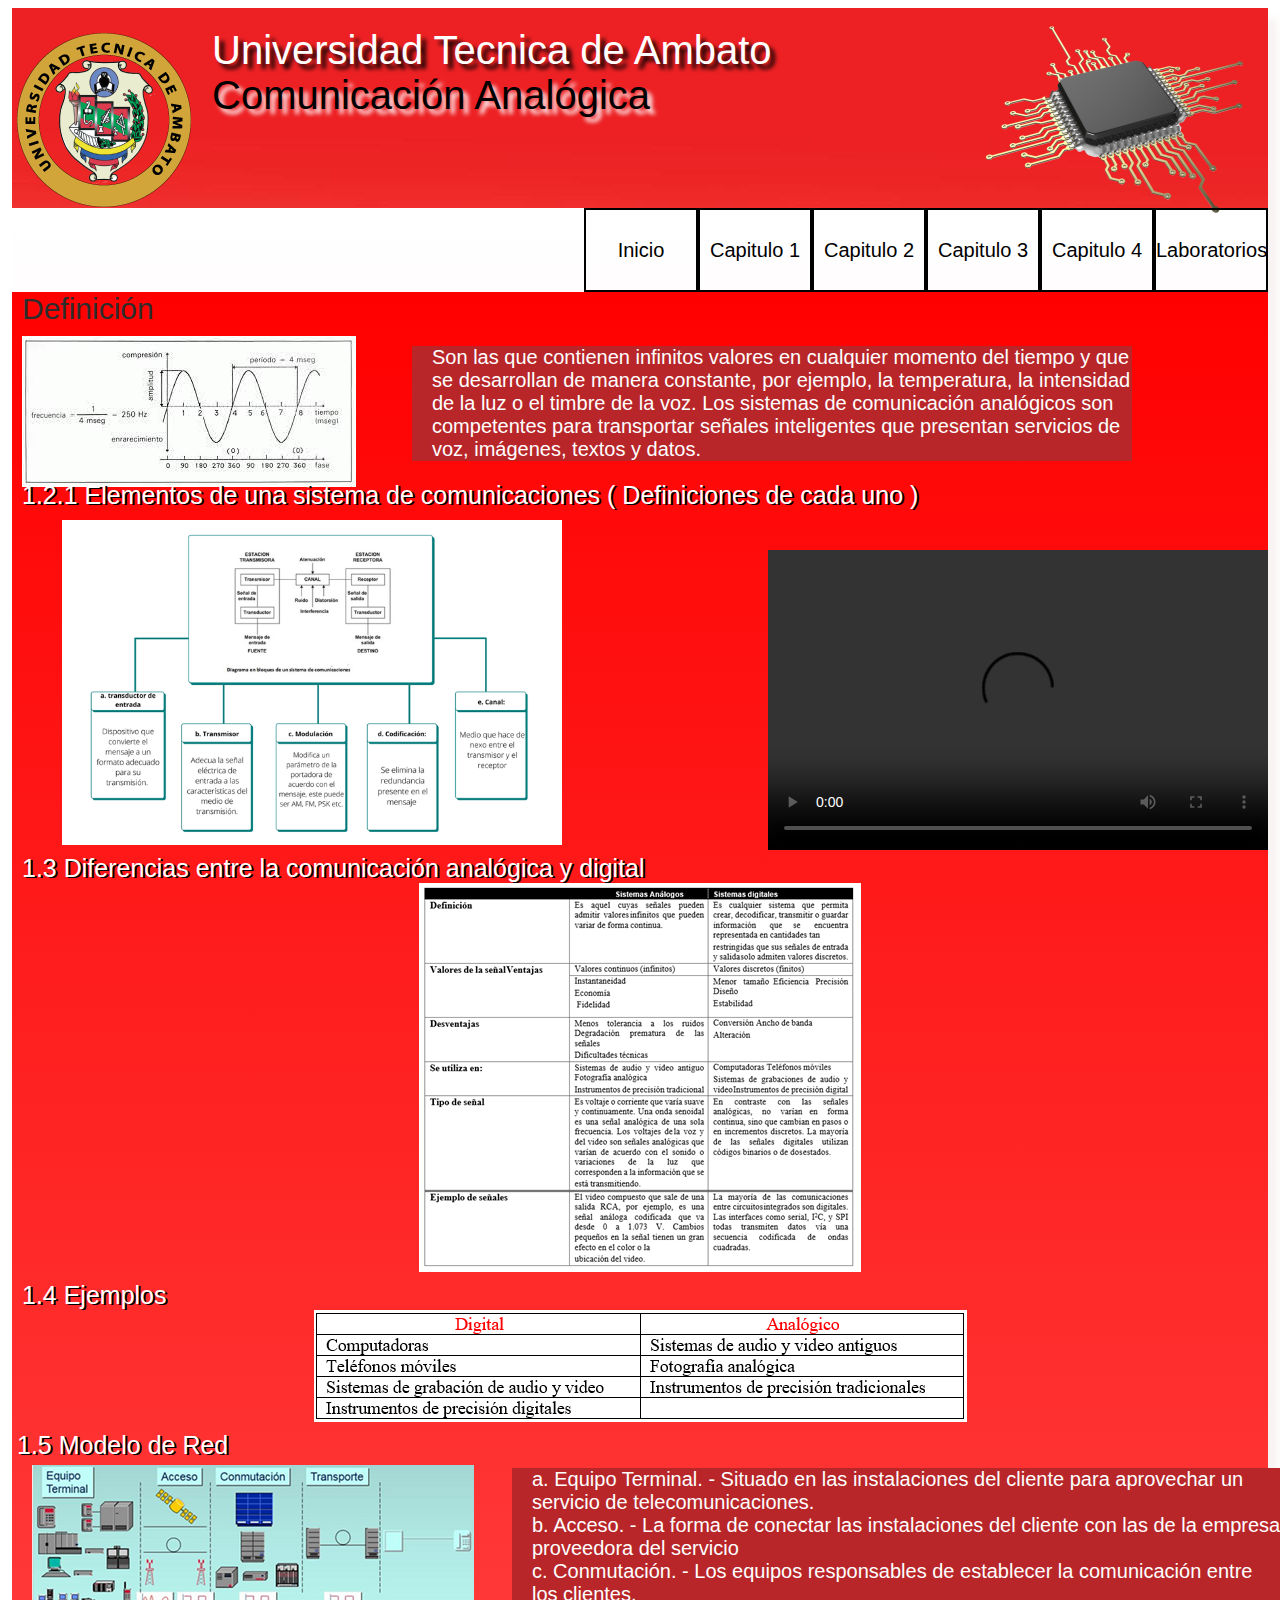
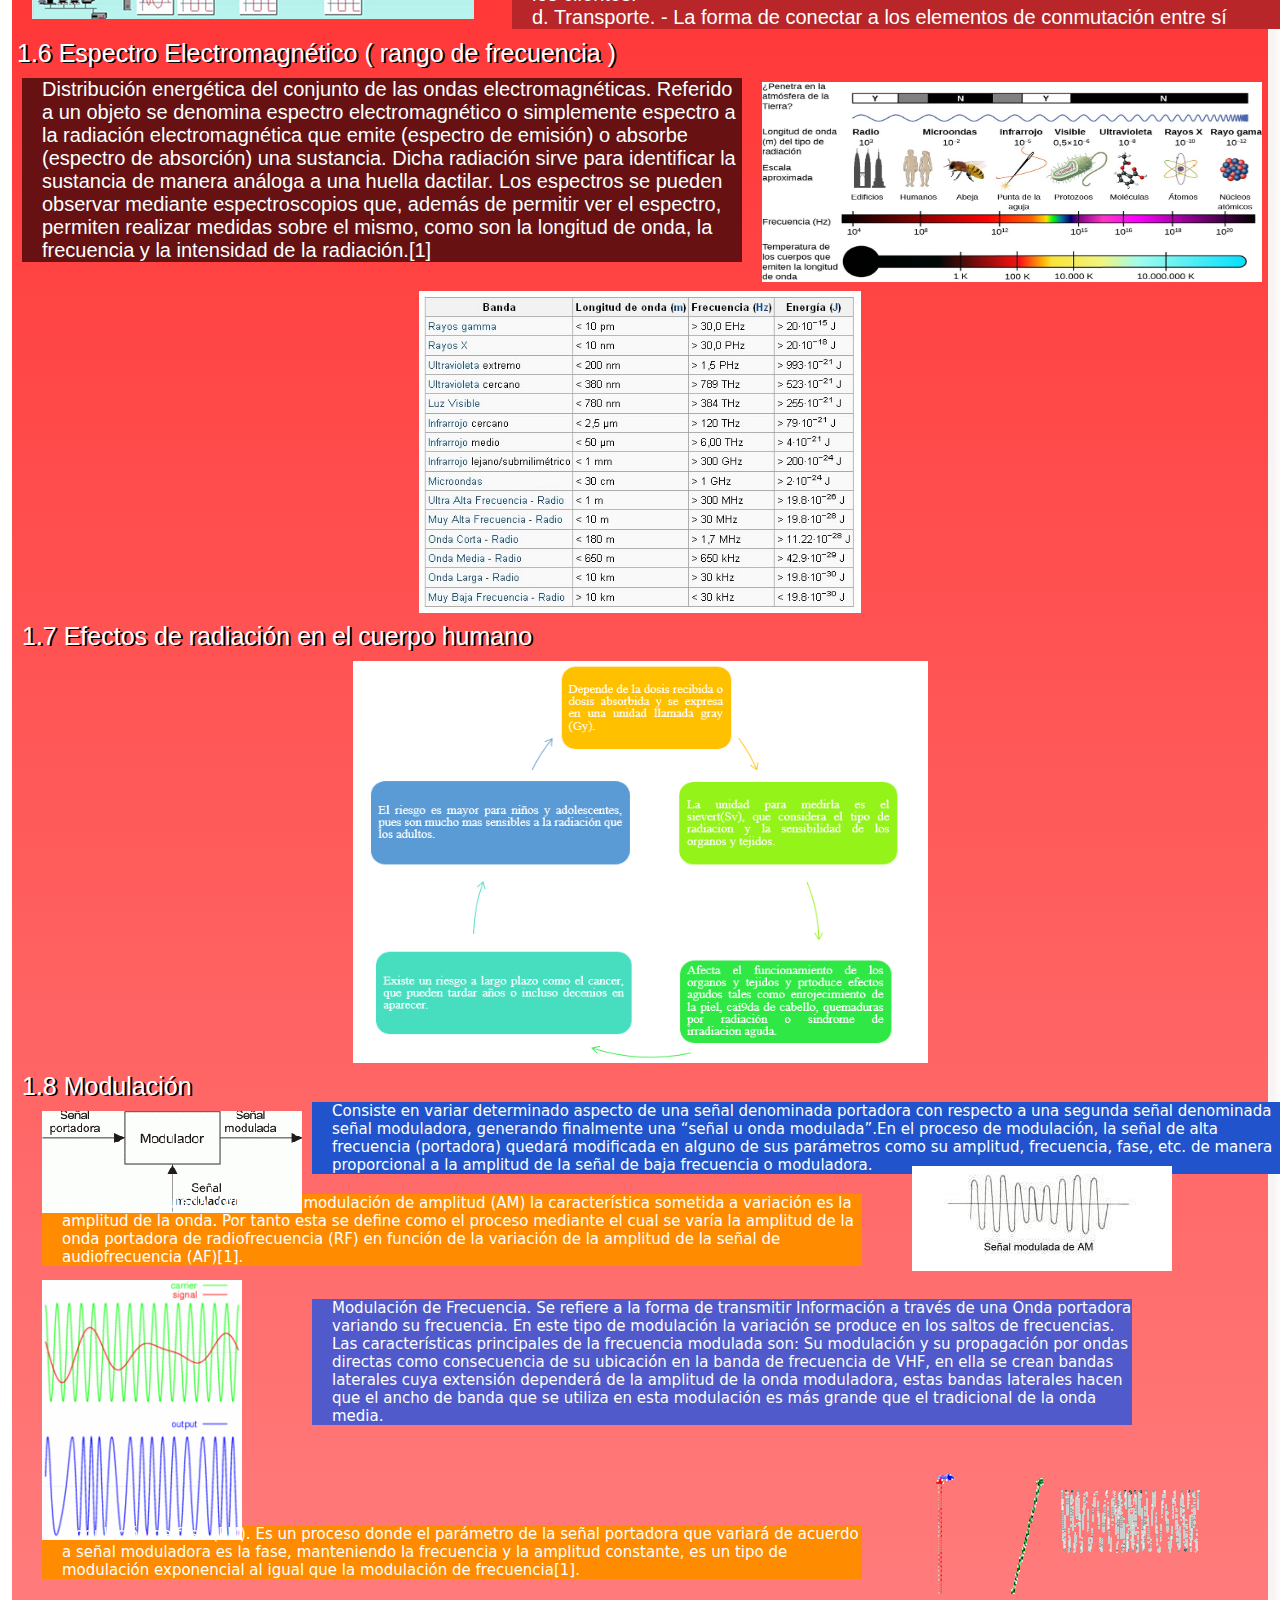
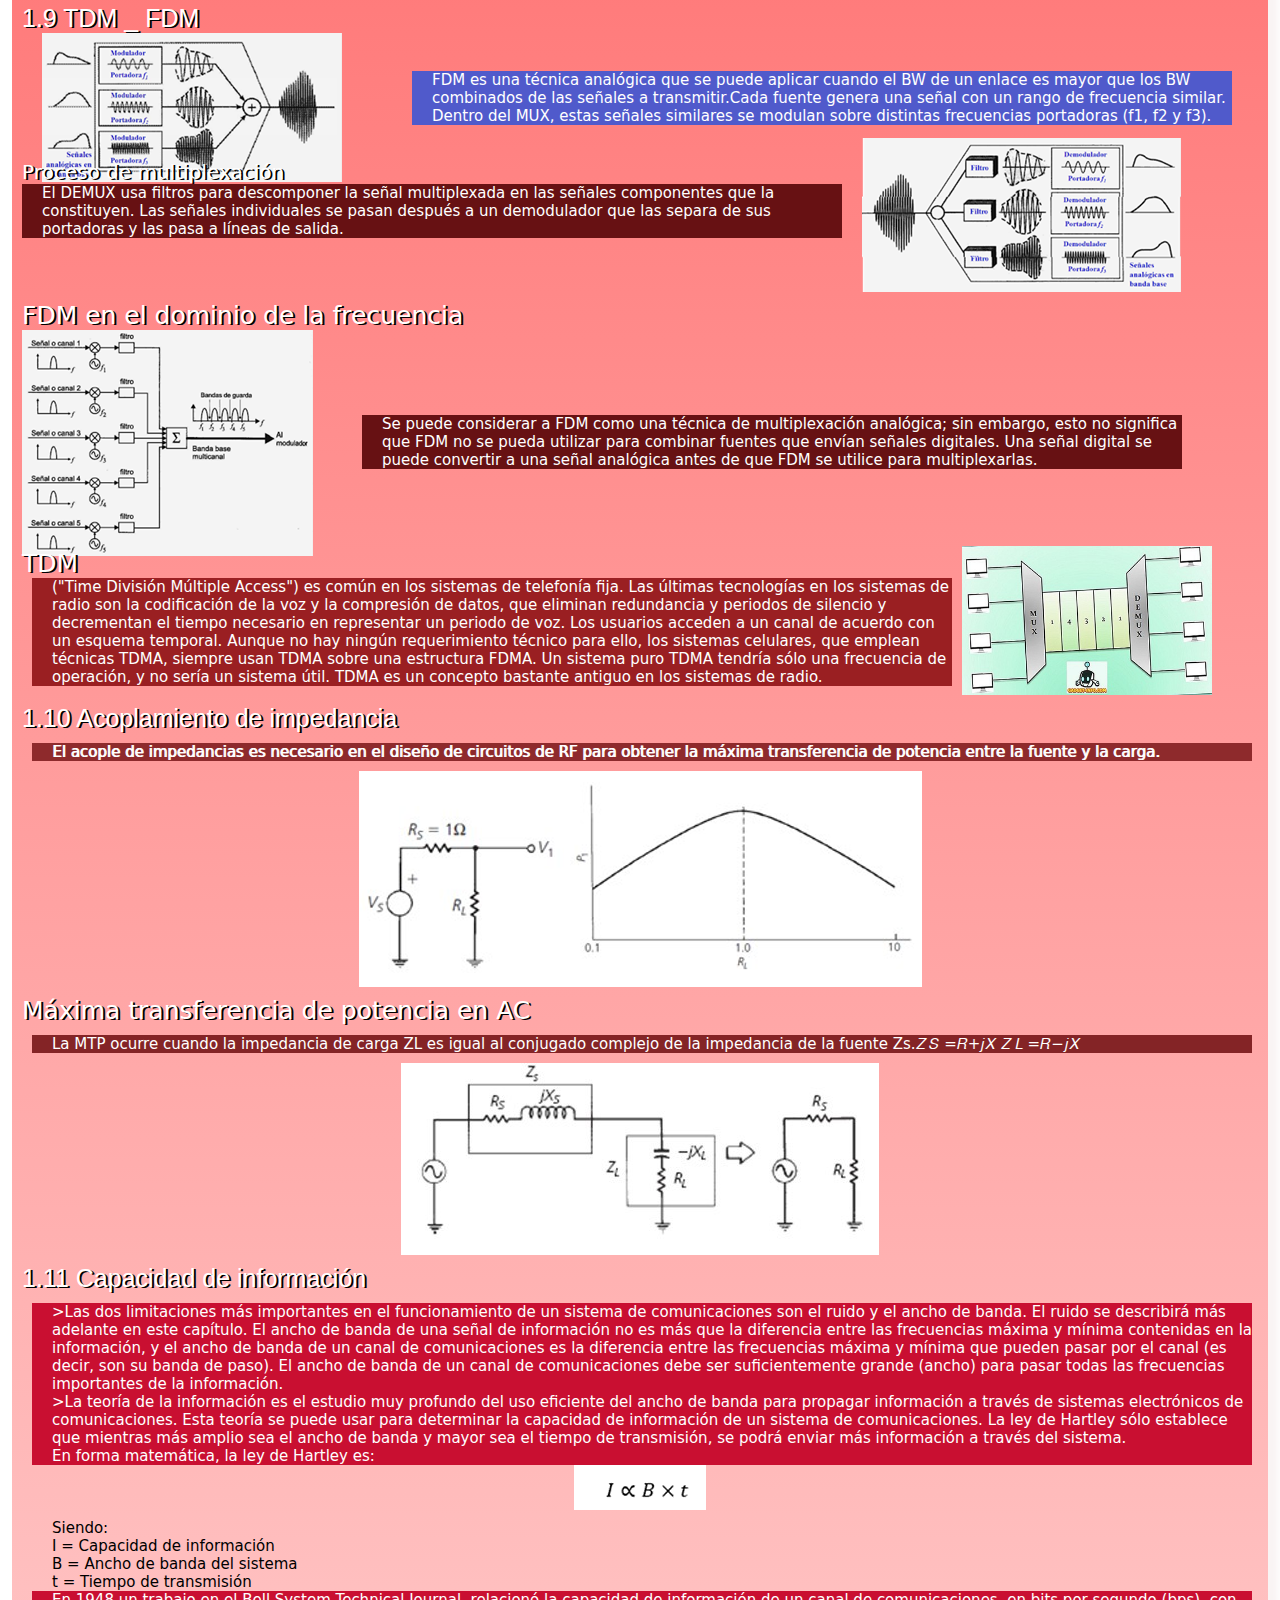
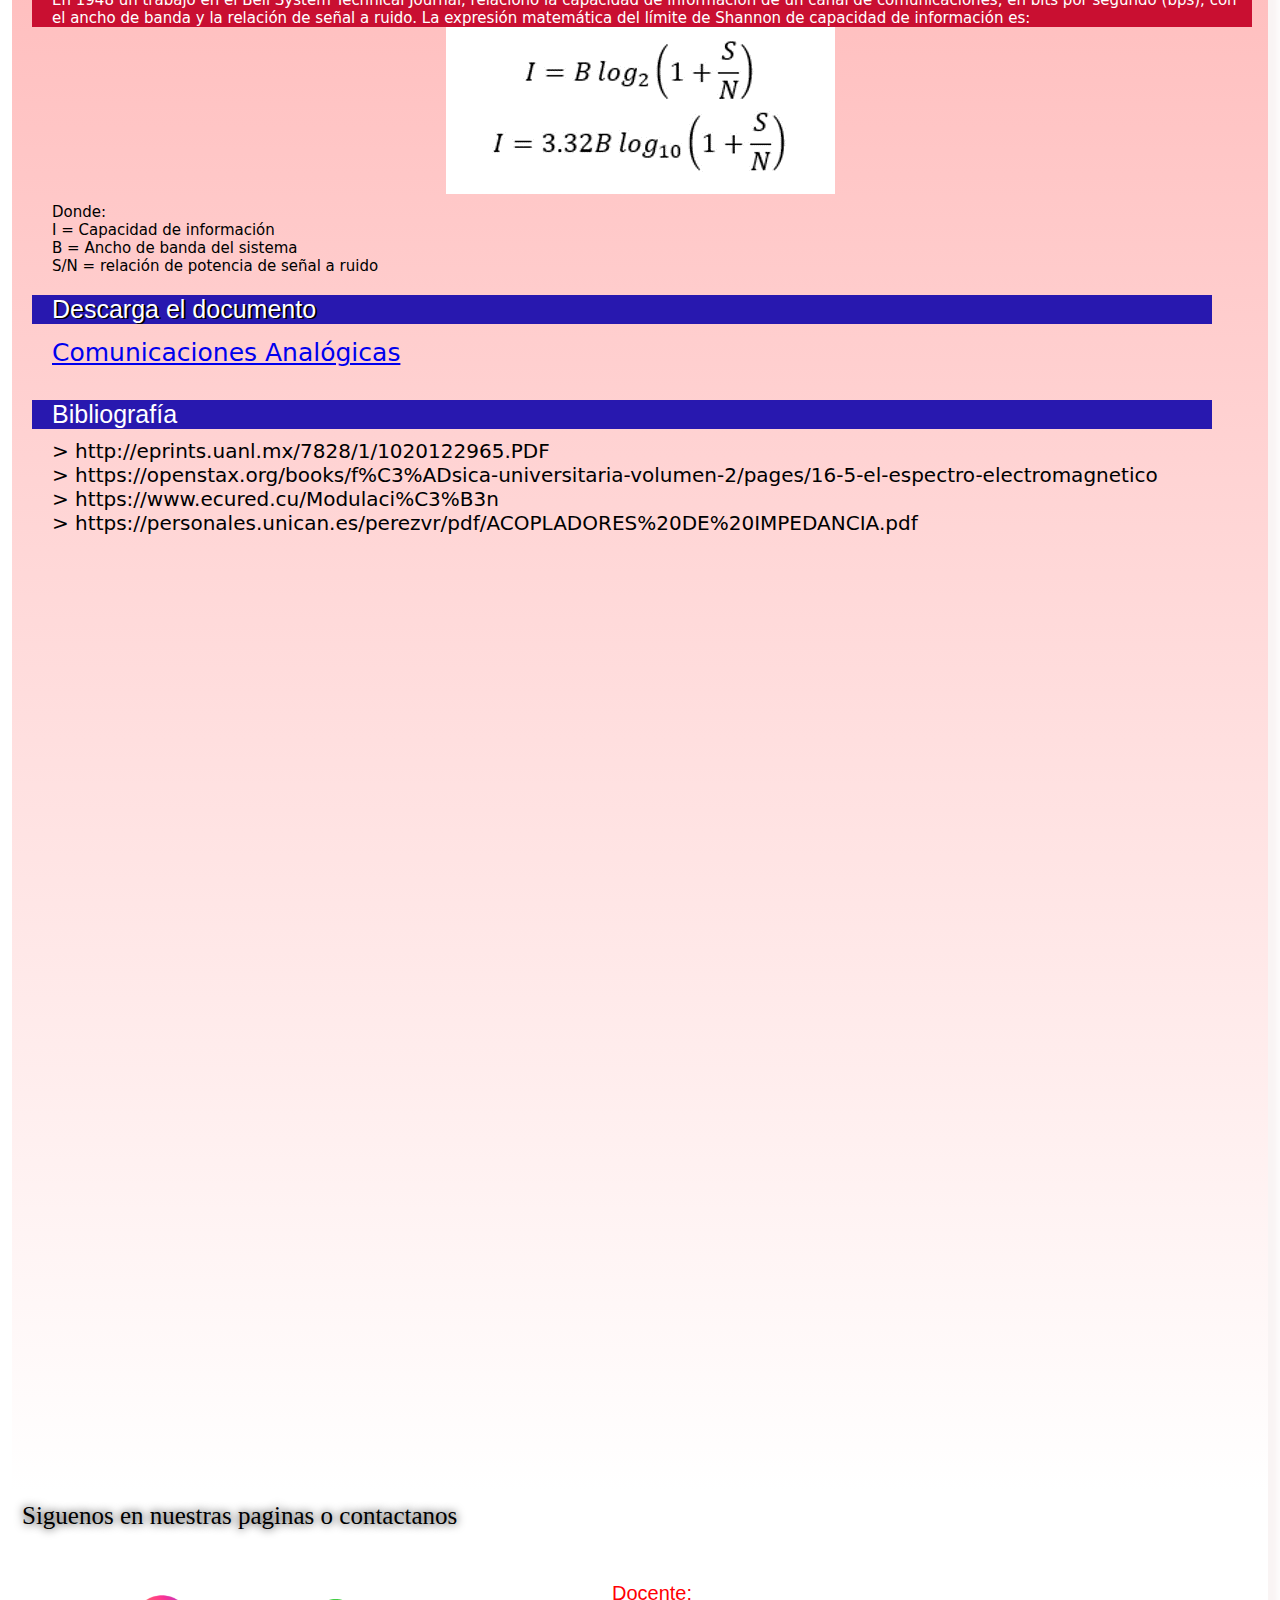
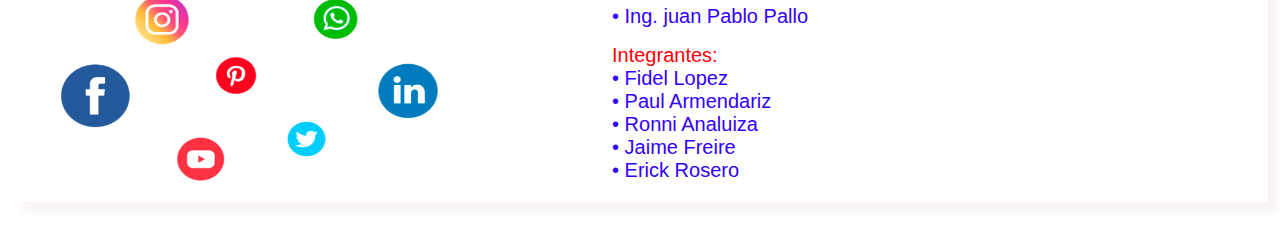
==== commit c3cafd61: "Update Capitulo 1.html" ====
--- a/Capitulo 1.html
+++ b/Capitulo 1.html
@@ -63,7 +63,7 @@
 			d. Transporte. - La forma de conectar a los elementos de conmutación entre sí
 		</div>
 		<div class="tema5">1.6	Espectro Electromagnético ( rango de frecuencia )</div>
-	  <div class="cont6">Distribución energética del conjunto de las ondas electromagnéticas. Referido a un objeto se denomina espectro electromagnético o simplemente espectro a la radiación electromagnética que emite (espectro de emisión) o absorbe (espectro de absorción) una sustancia. Dicha radiación sirve para identificar la sustancia de manera análoga a una huella dactilar. Los espectros se pueden observar mediante espectroscopios que, además de permitir ver el espectro, permiten realizar medidas sobre el mismo, como son la longitud de onda, la frecuencia y la intensidad de la radiación.</div>
+	  <div class="cont6">Distribución energética del conjunto de las ondas electromagnéticas. Referido a un objeto se denomina espectro electromagnético o simplemente espectro a la radiación electromagnética que emite (espectro de emisión) o absorbe (espectro de absorción) una sustancia. Dicha radiación sirve para identificar la sustancia de manera análoga a una huella dactilar. Los espectros se pueden observar mediante espectroscopios que, además de permitir ver el espectro, permiten realizar medidas sobre el mismo, como son la longitud de onda, la frecuencia y la intensidad de la radiación.[1]</div>
 		<div class="imag9"><img src="Imagenes/imag9.jpg" width="500" height="200" alt=""/></div>
 		<div class="imag11"><img src="Imagenes/imag11.jpg" width="442" height="322" alt=""/></div>
 	  <div class="tema6">1.7	Efectos de radiación en el cuerpo humano </div>
@@ -71,12 +71,12 @@
 	  <div class="tema7">1.8	Modulación</div>
 		<div class="imag13"><img src="Imagenes/imag13.gif" width="260" height="102" alt=""/></div>
 	  <div class="cont7">Consiste en variar determinado aspecto de una señal denominada portadora con respecto a una segunda señal denominada señal moduladora, generando finalmente una “señal u onda modulada”.En el proceso de modulación, la señal de alta frecuencia (portadora) quedará modificada en alguno de sus parámetros como su amplitud, frecuencia, fase, etc. de manera proporcional a la amplitud de la señal de baja frecuencia o moduladora.</div>
-	  <div class="cont8">Amplitud Modulada. (AM). En la modulación de amplitud (AM) la característica sometida a variación es la amplitud de la onda. Por tanto esta se define como el proceso mediante el cual se varía la amplitud de la onda portadora de radiofrecuencia (RF) en función de la variación de la amplitud de la señal de audiofrecuencia (AF).</div>
+	  <div class="cont8">Amplitud Modulada. (AM). En la modulación de amplitud (AM) la característica sometida a variación es la amplitud de la onda. Por tanto esta se define como el proceso mediante el cual se varía la amplitud de la onda portadora de radiofrecuencia (RF) en función de la variación de la amplitud de la señal de audiofrecuencia (AF)[1].</div>
 		<div class="imag14"><img src="Imagenes/imag14.jpg" width="260" height="105" alt=""/></div>
 		<div class="imag15"><img src="Imagenes/imag15.png" width="200" height="260" alt=""/></div>
 	  <div class="cont9">Modulación de Frecuencia. Se refiere a la forma de transmitir Información a través de una Onda portadora variando su frecuencia. En este tipo de modulación la variación se produce en los saltos de frecuencias.
 		Las características principales de la frecuencia modulada son: Su modulación y su propagación por ondas directas como consecuencia de su ubicación en la banda de frecuencia de VHF, en ella se crean bandas laterales cuya extensión dependerá de la amplitud de la onda moduladora, estas bandas laterales hacen que el ancho de banda que se utiliza en esta modulación es más grande que el tradicional de la onda media.</div>
-	  <div class="cont10">Modulación de fase (PM). Es un proceso donde el parámetro de la señal portadora que variará de acuerdo a señal moduladora es la fase, manteniendo la frecuencia y la amplitud constante, es un tipo de modulación exponencial al igual que la modulación de frecuencia.</div>
+	  <div class="cont10">Modulación de fase (PM). Es un proceso donde el parámetro de la señal portadora que variará de acuerdo a señal moduladora es la fase, manteniendo la frecuencia y la amplitud constante, es un tipo de modulación exponencial al igual que la modulación de frecuencia[1].</div>
 		<div class="imag16"><img src="Imagenes/imag16.gif" width="292" height="146" alt=""/></div>
 		<div class="tema12">1.9	TDM _ FDM</div>
 		<div class="imag17"><img src="Imagenes/imag17.png" width="300" height="149" alt=""/></div>
